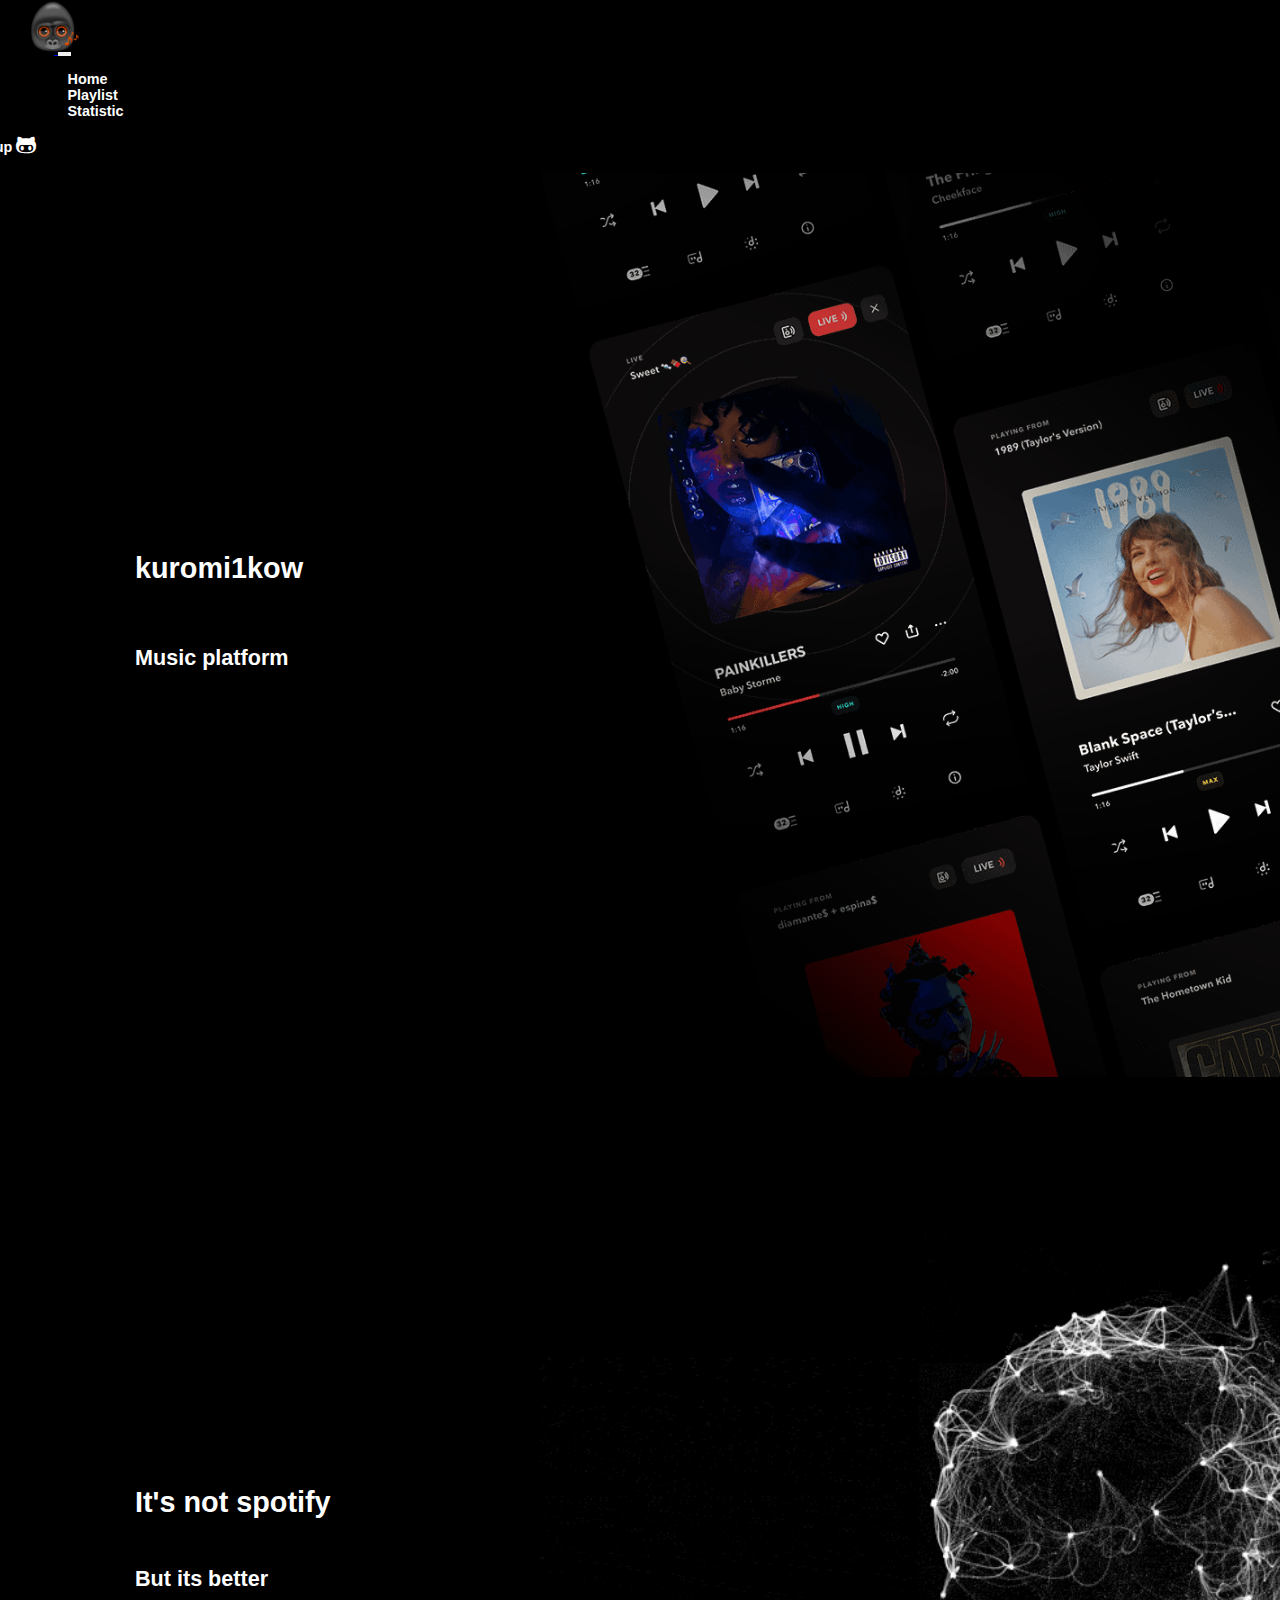
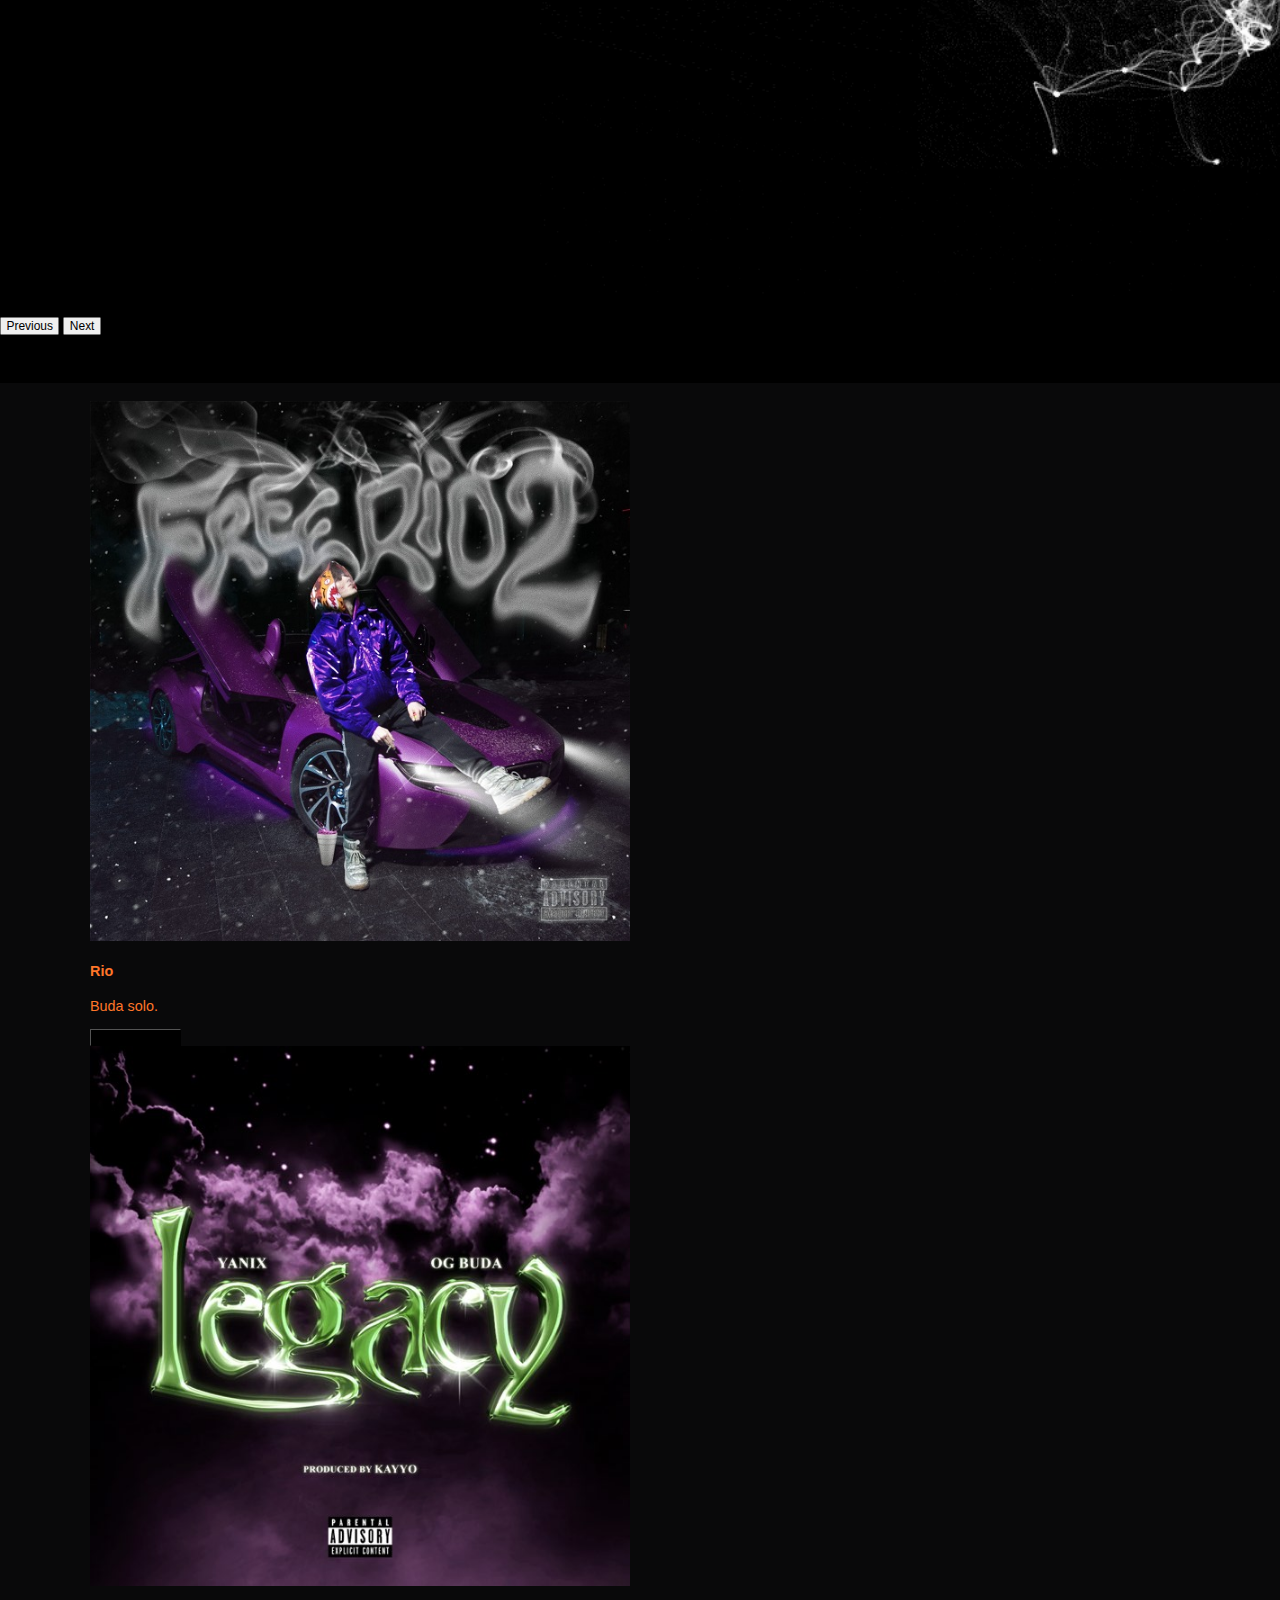
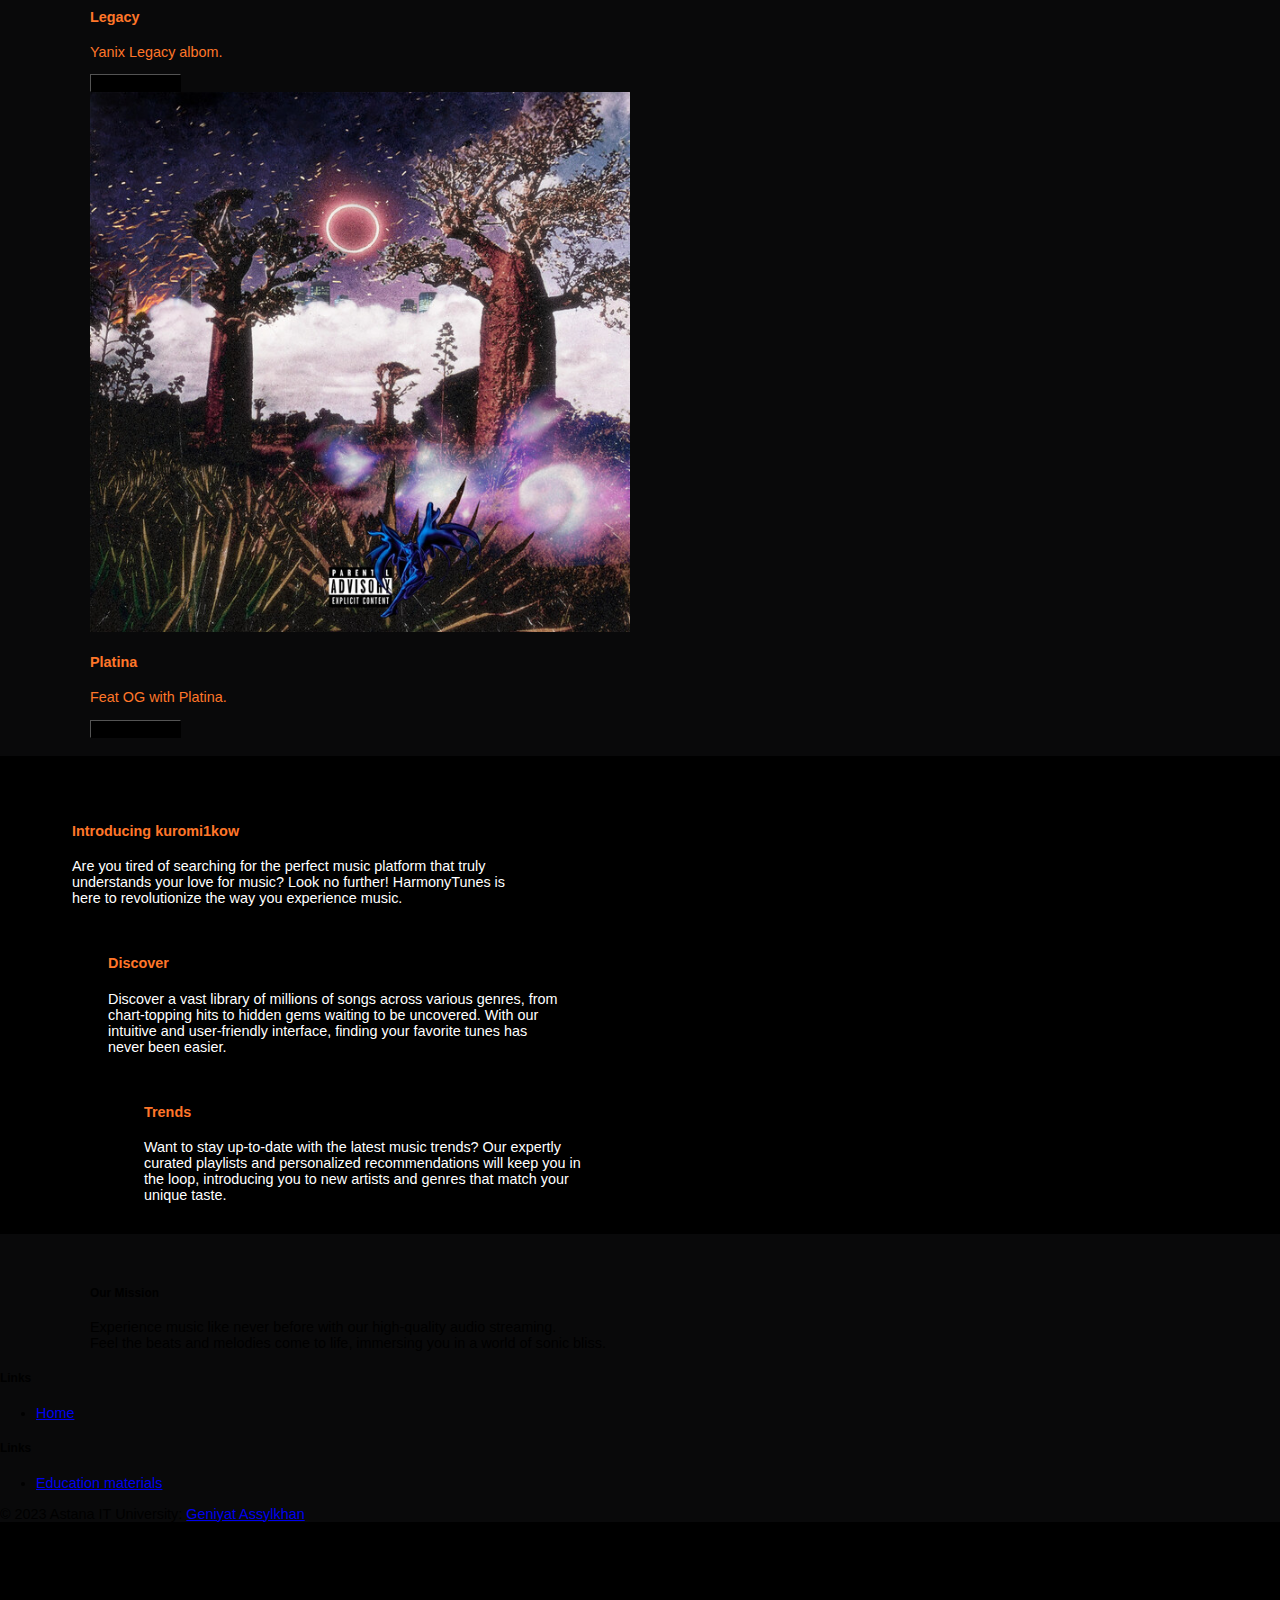
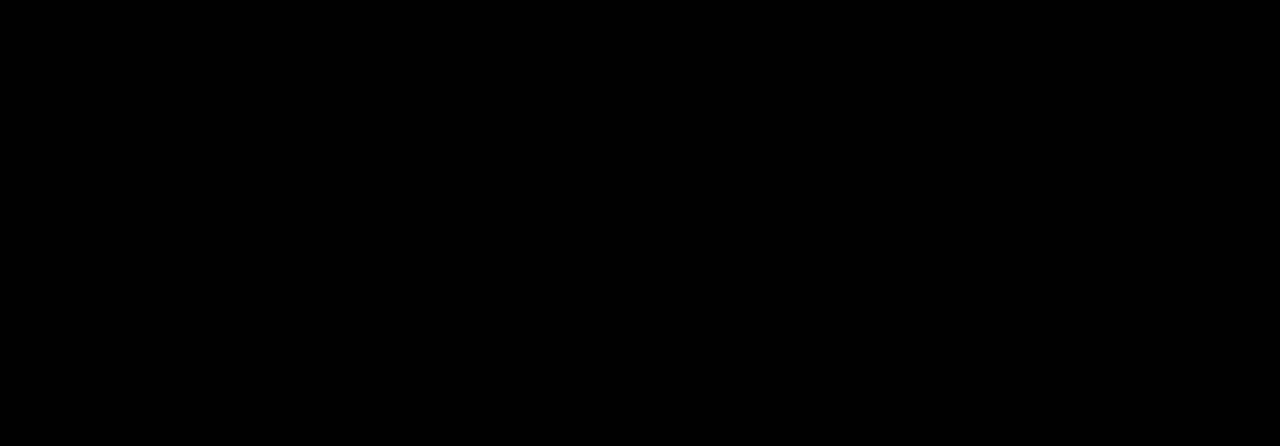
==== index.html @ 2031b575 "mouseoverchange" ====
<!DOCTYPE html>
<html lang="en">
  <head>
    <meta charset="UTF-8" />
    <meta name="viewport" content="width=device-width, initial-scale=1.0" />
    <title>kuromi1kow</title>
    <link
      rel="icon"
      type="image/x-icon"
      href="img/Turbomilk-Zoom-Eyed-Creatures-2-Monkeys-audio.256.png"
    />
    <link
      href="https://cdn.jsdelivr.net/npm/bootstrap@5.3.2/dist/css/bootstrap.min.css"
      rel="stylesheet"
      integrity="sha384-T3c6CoIi6uLrA9TneNEoa7RxnatzjcDSCmG1MXxSR1GAsXEV/Dwwykc2MPK8M2HN"
      crossorigin="anonymous"
    />
    <link
      rel="stylesheet"
      href="https://cdnjs.cloudflare.com/ajax/libs/font-awesome/4.7.0/css/font-awesome.min.css"
    />
    <link rel="stylesheet" href="index.css">
  </head>
  <div id="start"> </div>
  <body>
    <header>
        <nav class="navbar navbar-expand-lg navbar-dark" style="background-color: black (22,24,44)">
          <div class="container-fluid ">
            <a class="navbar-brand" href="#">
              <img class="logo" src="img/Turbomilk-Zoom-Eyed-Creatures-2-Monkeys-audio.256.png" alt="Logo">
            </a>
            <button class="navbar-toggler" type="button" data-bs-toggle="collapse" data-bs-target="#navbarText" aria-controls="navbarText" aria-expanded="false" aria-label="Toggle navigation">
              <span class="navbar-toggler-icon"></span>
            </button>
            <div class="collapse navbar-collapse" id="navbarText">
              <ul class="navbar-nav me-auto mb-2 mb-lg-0">
                <li class="nav-item">
                  <a class="nav-link1 active" aria-current="page" href="#">Home</a>
                </li>
                <li class="nav-item">
                  <a class="nav-link2" href="#">Playlist</a>
                </li>
                <li class="nav-item">
                  <a class="nav-link3" href="#">Statistic</a>
                </li>
              </ul>
              <span class="navbar-text">
               Sign up 	
               <i class="fa fa-github-alt" style="font-size:24px"></i>
              </span>
            </div>
          </div>
        </nav>
      </header>

    
      <div class="container-fluid">
    <div id="carouselExampleFade" class="carousel slide carousel-fade" data-bs-ride="carousel" >
      <div class="carousel-inner">
        <div class="carousel-item active">
          <img src="img/ui5.ddf3c43.png" class="d-block backgroundPicture" alt="1">
          <h1 class="display-2 fw-bold Music_platform">kuromi1kow</h1>
          <h2 class="display-3 fw-bold SB">Music platform</h2>
        </div>
        <div class="carousel-item">
          <img class="gif" src="img/001874-01.gif" alt="">
          <h1 class="display-2 fw-bold Music_platform1">It's not spotify</h1>
          <h2 class="display-3 fw-bold SB2">But its better</h2>
        </div>
       
      </div>
      <button class="carousel-control-prev" type="button" data-bs-target="#carouselExampleFade" data-bs-slide="prev">
        <span class="carousel-control-prev-icon" aria-hidden="true"></span>
        <span class="visually-hidden">Previous</span>
      </button>
      <button class="carousel-control-next" type="button" data-bs-target="#carouselExampleFade" data-bs-slide="next">
        <span class="carousel-control-next-icon" aria-hidden="true"></span>
        <span class="visually-hidden">Next</span>
      </button>
    </div>
    <br>
    <br>
    <br>
    <section class="main">
        <div class="container-fluid">
          <div class="row">
            <div  class="col-md-4">
                <div class="card1" style="width: 30rem;">
                    <img class="card-img-top" id="rio" src="img/80538dc.jpg" alt="Card image cap">
                    <div class="card-body">
                      <h4 class="card-title alboms_name" >Rio</h4>
                      <p class="card-text alboms_script" id="PH">Buda solo.</p>   
                      <button  class="btn btn-primary"style="background-color: black;" id="changeImageButton" onclick="changeImage()">Change albom</button>

                    </div>
                  </div>
            </div>
            <div class="col-md-4">
                <div class="card1" style="width: 30rem;">
                    <img class="card-img-top" id="second" src="img/second.jpg" alt="Card image cap">
                    <div class="card-body">
                      <h4 class="card-title alboms_name">Legacy</h4>
                      <p class="card-text alboms_script" id="ST">Yanix Legacy albom.</p>
                      <button  class="btn btn-primary"style="background-color: black;" id="second" onclick="changeImage2()">Change albom</button>
                    </div>
                  </div>
            </div>
            <div class="col-md-4">
                <div class="card1" style="width: 30rem;">
                    <img class="card-img-top" src="img/платина-platina-and-og-buda-сладких-снов-Cover-Art.jpg" alt="Card image cap">
                    <div class="card-body">
                      <h4 class="card-title alboms_name">Platina</h4>
                      <p class="card-text alboms_script" id="OG">Feat OG with Platina.</p>
                      <button  class="btn btn-primary"style="background-color: black;" id="third" onclick="changeImage3()">Change albom</button>
                    </div>
                  </div>
            </div>
          </div>
        </div>
      </section>
      <br>
      <br>
      <footer class="footer">
        <div class="end"></div>
        <div class="container-fluid">
          <div class="row">
            <div class="col-md-4 first">
              <br />
              <h4>Introducing kuromi1kow</h4>
              <p style="color: white;">
                Are you tired of searching for the perfect music platform that truly understands your love for music? 
                Look no further! HarmonyTunes is here to revolutionize the way you experience music.
              </p>
            </div>
            <div class="col-md-4 second">
              <br />
              <h4>Discover </h4>
              <p style="color: white;">
                Discover a vast library of millions of songs across various genres, 
                from chart-topping hits to hidden gems waiting to be uncovered. 
                With our intuitive and user-friendly interface, finding your favorite tunes has never been easier.
              </p>
            </div>
            <div class="col-md-4 third">
              <br/>
              <h4>Trends</h4>
              <p style="color: white;">
                Want to stay up-to-date with the latest music trends?
                 Our expertly curated playlists and personalized recommendations will keep you in the loop,
                 introducing you to new artists and genres that match your unique taste. 
              </p>
            </div>
          </div>
          <br />
            </div>
          </div>
        </div>
      </footer>
      
      <div id="end"></div>
      <footer  style="background-color:rgb(9,9,10)" class=" bg-footer text-white text-center text-lg-start">
        <br>
        <br>
        <div class="container-fluid">
          <div class="row">
      
            <div class="col-lg-6 col-md-12 mb-4 mb-md-0">
              <h5 class="text-uppercase" style="position: relative; left: 100px;">Our Mission</h5>
              <p style="position: relative; left: 100px">
                Experience music like never before with our high-quality audio streaming. <br>
                Feel the beats and melodies come to life, immersing you in a world of sonic bliss.
              </p>
            </div>
      
            <div class="col-lg-3 col-md-6 mb-4 mb-md-0">
              <h5 class="text-uppercase" style="position: relative">Links</h5>
      
              <ul class="list-unstyled mb-0">
                <li>
                  <a href="index.html" class="text-white footer_name">Home</a>
                </li>
              </ul>
            </div>
      
            <div class="col-lg-3 col-md-6 mb-4 mb-md-0">
              <h5 class="text-uppercase">Links</h5>
              <ul class="list-unstyled mb-0">
                <li>
                  <a id="ft_materials" href="educational.html" class="text-white footer_name">Education materials</a>
                </li>
              </ul>
            </div>
          </div>
        </div>
        <div class="text-center p-3" id="animatedText">
          © 2023 Astana IT University:
          <a class="text-white" href="https://github.com/kuromi1kow">Geniyat Assylkhan</a>
        </div>
      </footer>
    </div>
  </body>
  <script
    src="https://cdn.jsdelivr.net/npm/@popperjs/core@2.11.8/dist/umd/popper.min.js"
    integrity="sha384-I7E8VVD/ismYTF4hNIPjVp/Zjvgyol6VFvRkX/vR+Vc4jQkC+hVqc2pM8ODewa9r"
    crossorigin="anonymous"
  ></script>
  <script
    src="https://cdn.jsdelivr.net/npm/bootstrap@5.3.2/dist/js/bootstrap.min.js"
    integrity="sha384-BBtl+eGJRgqQAUMxJ7pMwbEyER4l1g+O15P+16Ep7Q9Q+zqX6gSbd85u4mG4QzX+"
    crossorigin="anonymous"
  ></script>
  <script src="index.js"></script>
  <script src="https://cdn.jsdelivr.net/npm/jquery@3.6.0/dist/jquery.min.js"></script>
  <script>
    $(document).ready(function() {
      $('#OG, #PH, #ST').hover(
        function() {
          $(this).css('color', 'rgb(255, 118, 41)');
        },
        function() {
          $(this).css('color', 'white');
        }
      );
    });
  </script>
</html>
---- index.css ----
body {
    zoom: 90%;
    font-family:sans-serif;
    margin: 0;
    padding: 0;
   background-color:black
  }
 .navbar{
    position:static;
 }
  .navbar-brand .logo {
    width: 60px;
    height: auto;
    position: relative;
    left: 30px
  }
  .navbar-nav .nav-item::after {
    content: "\00a0";
  }
  .navbar-nav .nav-link1,
  .navbar-nav .nav-link2,
  .navbar-nav .nav-link3 {
    font-weight: bold;
    color: white;
    font-family: "Gill Sans", sans-serif;
    text-decoration: none;
    margin: 10px;
    position: relative;
    left: 25px;
  }
  .navbar-nav .nav-link1:hover,
  .navbar-nav .nav-link2:hover,
  .navbar-nav .nav-link3:hover {
    color: orange;
  }
  .navbar-text{
    font-weight: bold;
    color: white;
    font-family: "Gill Sans", sans-serif;
    text-decoration: none;
    position: relative;
    right: 50px;
    margin: 5px;
  }
  .navbar-text:hover{
    color:orange
  }
  .carousel-item {
    display: block;
    position: relative;
    padding: 20px 0px;
  }
  .backgroundPicture{
    position: relative;
    left: 600px;
  }
  .Music_platform {
    position: absolute;
    top: 40%;
    text-align: center;
    color: white;
    left: 150px;
    font-family: "Gill Sans", sans-serif;
  }
  
  .SB {
    position: absolute;
    top: 50%;
    text-align: center;
    color: white;
    left: 150px;
    font-family: "Gill Sans", sans-serif;
  }


  .gif{
    position: relative;
    left: 600px;
    width: 1300px;
  }
  .Music_platform1 {
    position: absolute;
    top: 45%;
    text-align: center;
    color: white;
    left: 150px;
    font-family: "Gill Sans", sans-serif;
  }
  
  .SB2 {
    position: absolute;
    top: 55%;
    text-align: center;
    color: white ;
    left: 150px;
    font-family: "Gill Sans", sans-serif;
  }

  .main {
    background-color: rgb(9,9,10);
    padding: 20px 0;
  }
.col-md-4{
    width: 500px;
}
.card1{
    position:relative; 
    left: 100px;
}
.alboms_name{
    font-family: "Gill Sans", sans-serif;
    color: rgb(255,118,41) ;
    font-weight:bolderr;
}
.alboms_script{
    font-family: "Gill Sans", sans-serif;
    color: rgb(255,118,41) ;
    font-weight:bolderr;
}
.first{
    position: relative;
    left: 80px;
    color: rgb(255,118,41) ;
}
.second{
    position: relative;
    left: 120px;
    color: rgb(255,118,41) ;
}
.third{
    position: relative;
    left: 160px;
    color: rgb(255,118,41) ;
}
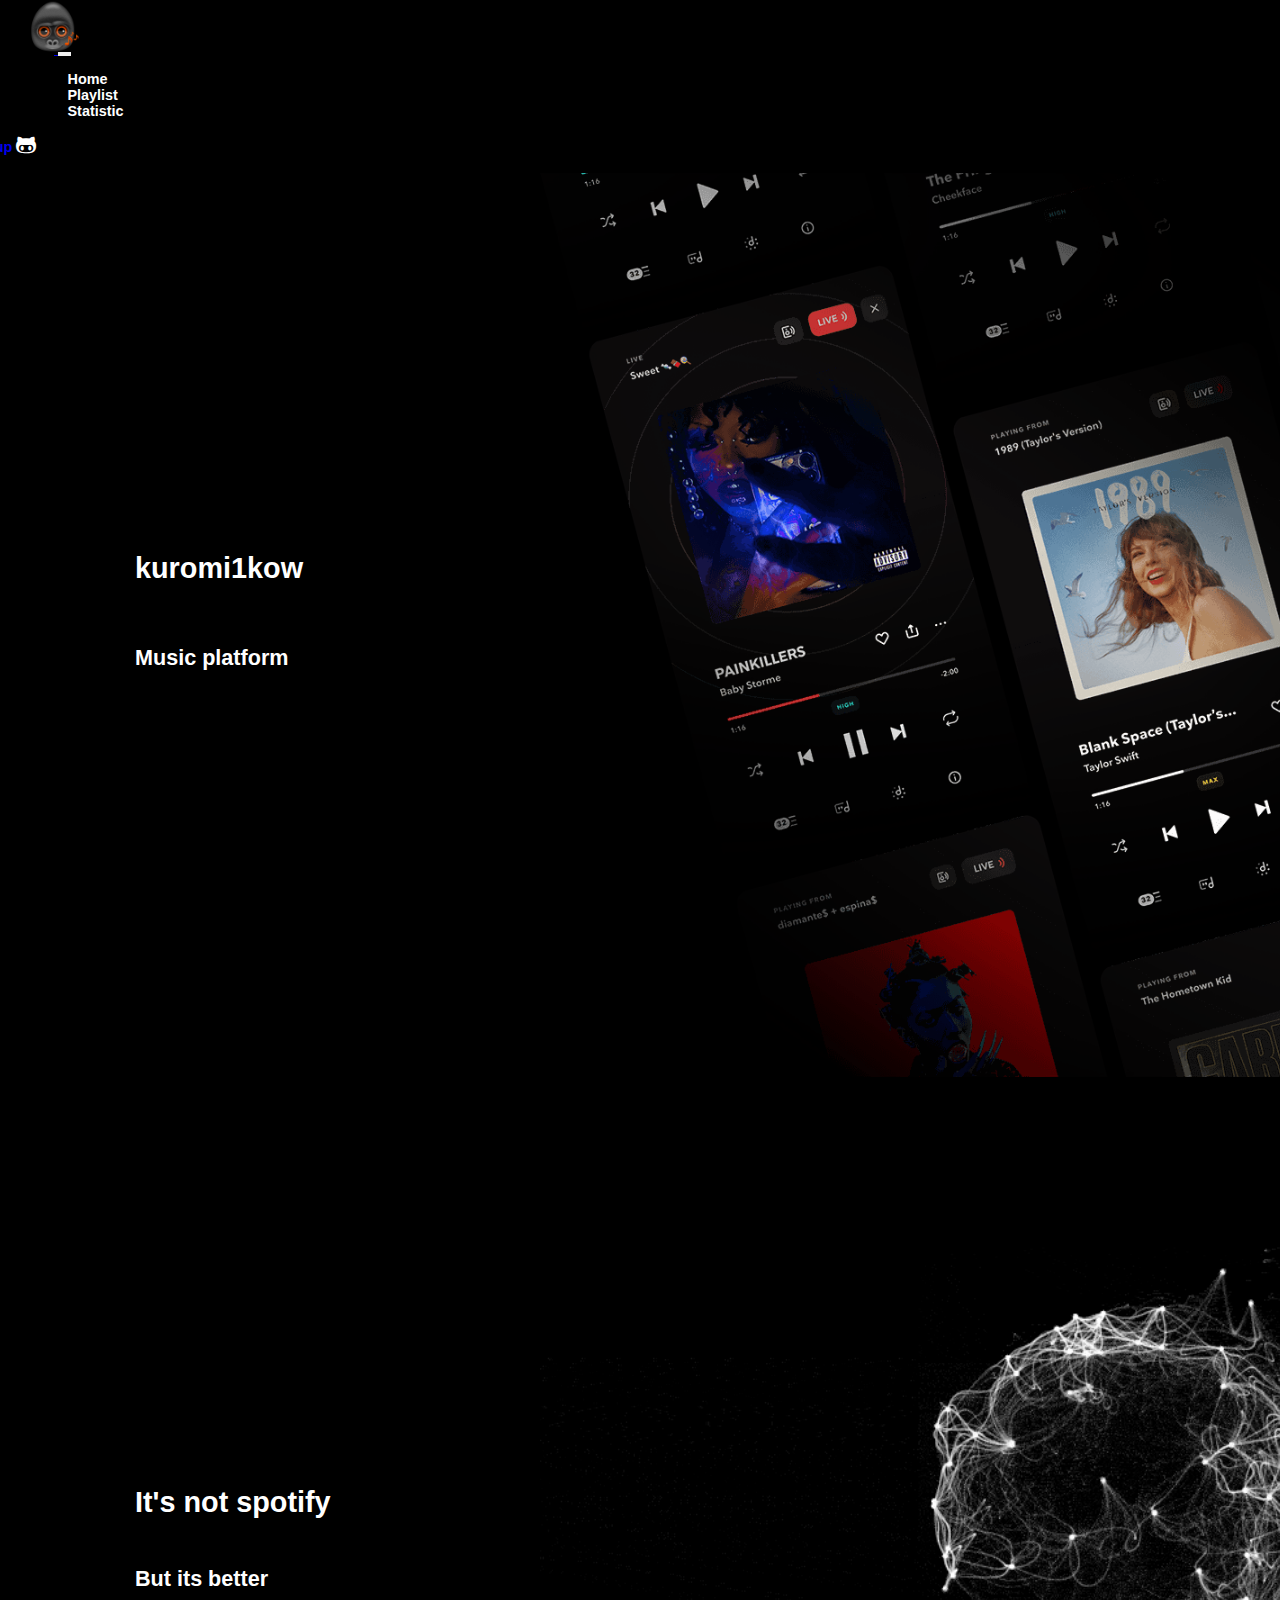
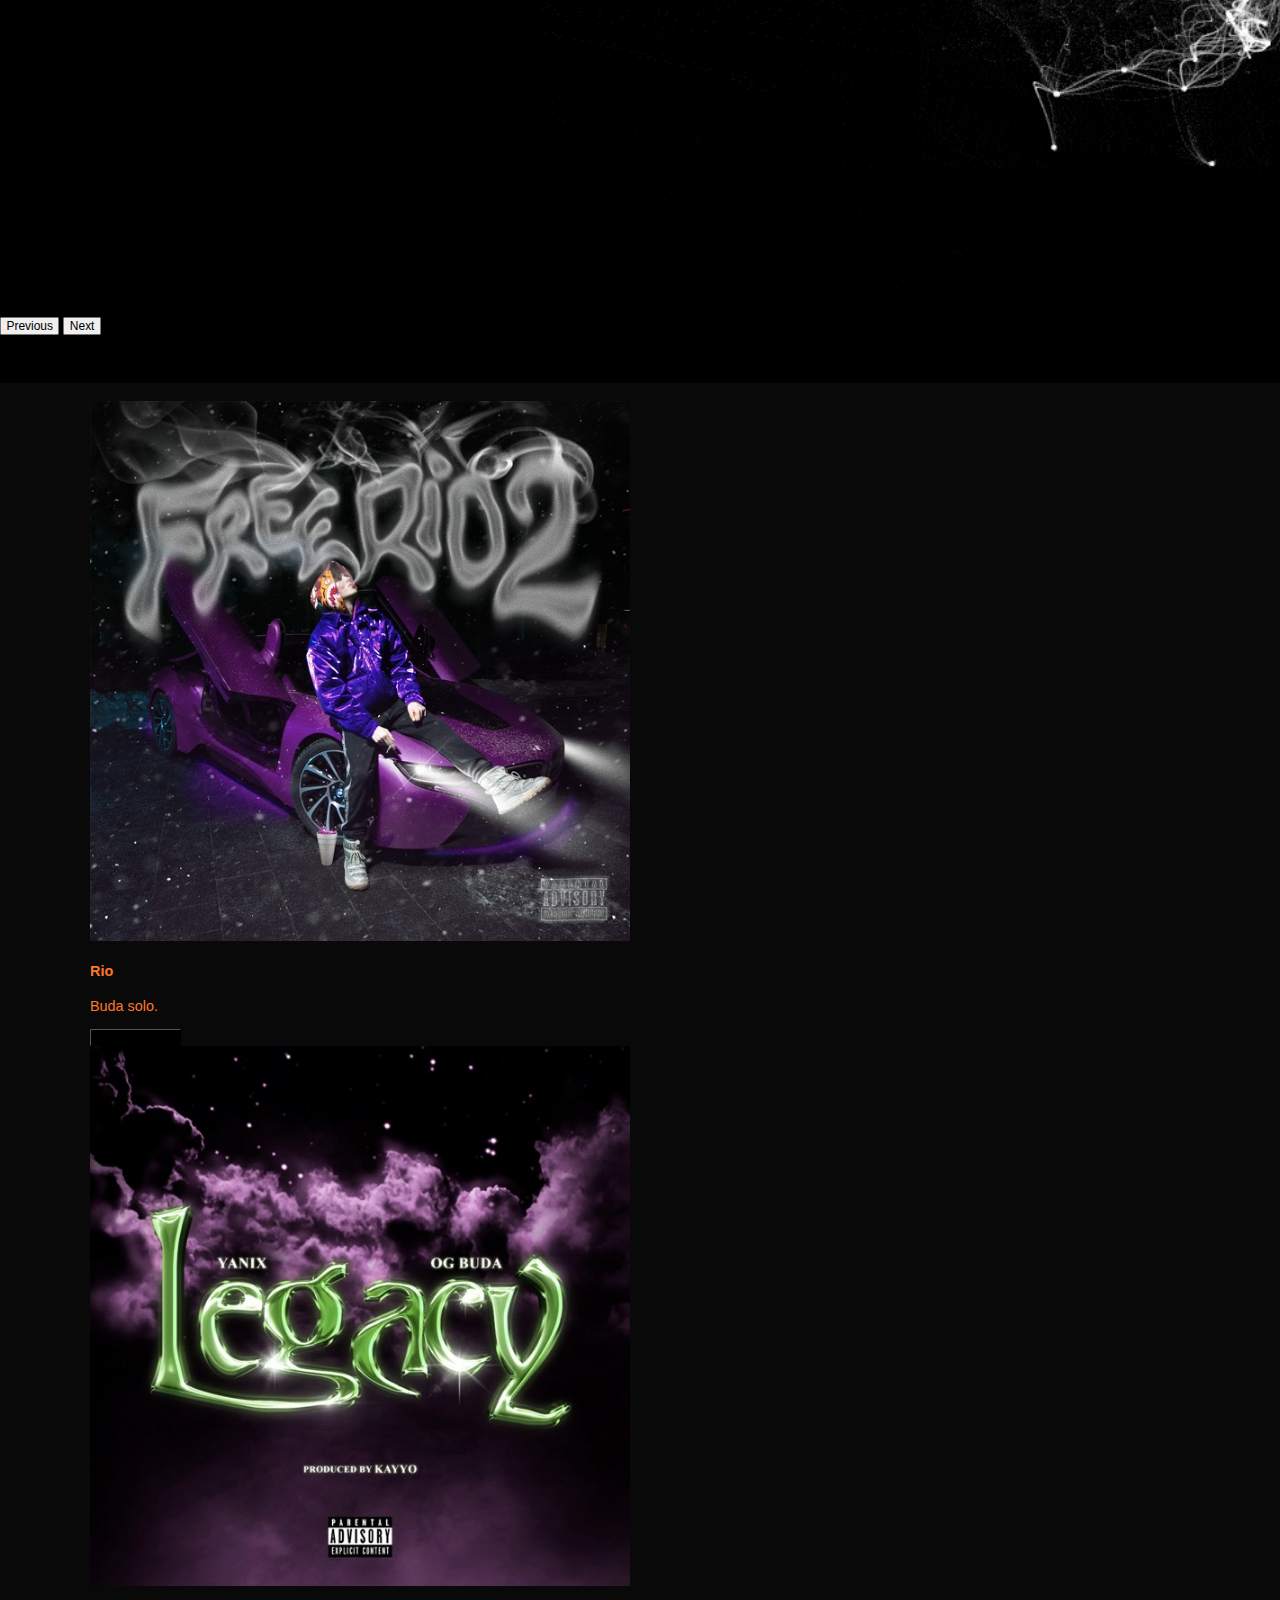
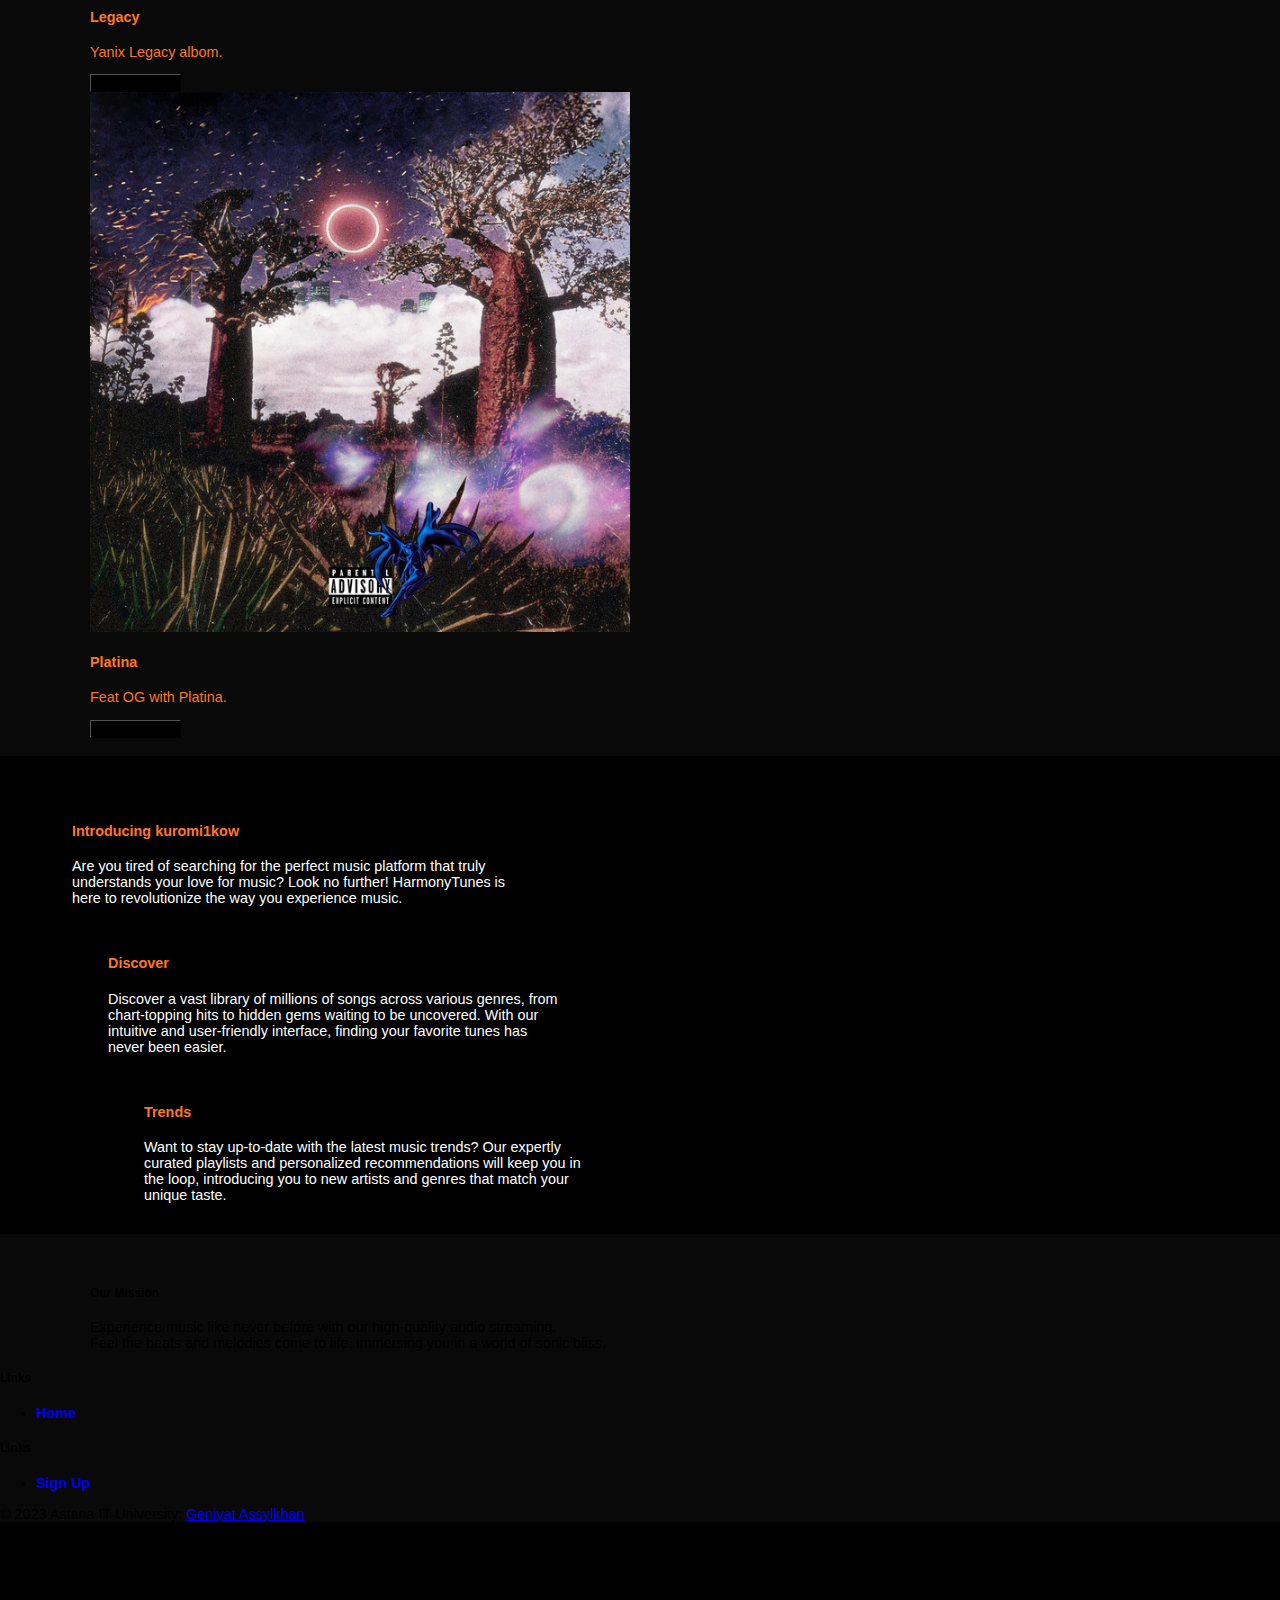
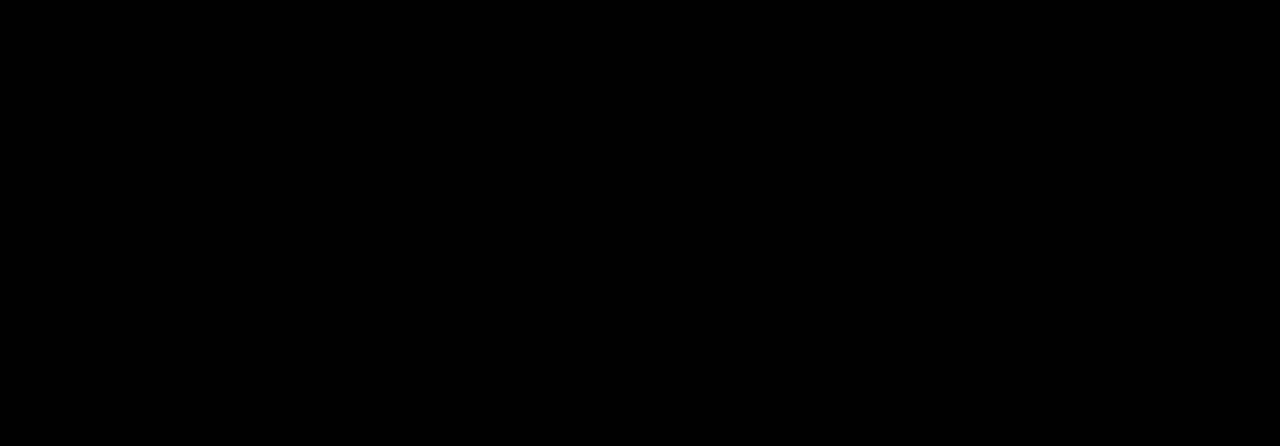
==== commit 166c294c: "Sign_up_add" ====
--- a/index.html
+++ b/index.html
@@ -35,17 +35,17 @@
             <div class="collapse navbar-collapse" id="navbarText">
               <ul class="navbar-nav me-auto mb-2 mb-lg-0">
                 <li class="nav-item">
-                  <a class="nav-link1 active" aria-current="page" href="#">Home</a>
+                  <a class="nav-link1 active" aria-current="page" href="index.html">Home</a>
                 </li>
                 <li class="nav-item">
                   <a class="nav-link2" href="#">Playlist</a>
                 </li>
                 <li class="nav-item">
-                  <a class="nav-link3" href="#">Statistic</a>
+                  <a class="nav-link3" href="graph.html">Statistic</a>
                 </li>
               </ul>
               <span class="navbar-text">
-               Sign up 	
+                <a href="signup.html" style="text-decoration: none;"> Sign up </a>
                <i class="fa fa-github-alt" style="font-size:24px"></i>
               </span>
             </div>
@@ -186,7 +186,7 @@
               <h5 class="text-uppercase">Links</h5>
               <ul class="list-unstyled mb-0">
                 <li>
-                  <a id="ft_materials" href="educational.html" class="text-white footer_name">Education materials</a>
+                  <a id="ft_materials" href="signup.html" class="text-white footer_name">Sign Up</a>
                 </li>
               </ul>
             </div>
--- a/index.css
+++ b/index.css
@@ -131,4 +131,18 @@
     position: relative;
     left: 160px;
     color: rgb(255,118,41) ;
-}+}
+.footer_name {
+    font-weight: bold;
+    text-decoration: none;
+  }
+  .footer_name2 {
+    font-weight: bold;
+    text-decoration: none;
+    top: 20px;
+    display: relative;
+  }
+  .footer_name:hover,
+  .footer_name2:hover {
+    color: orangered;
+  }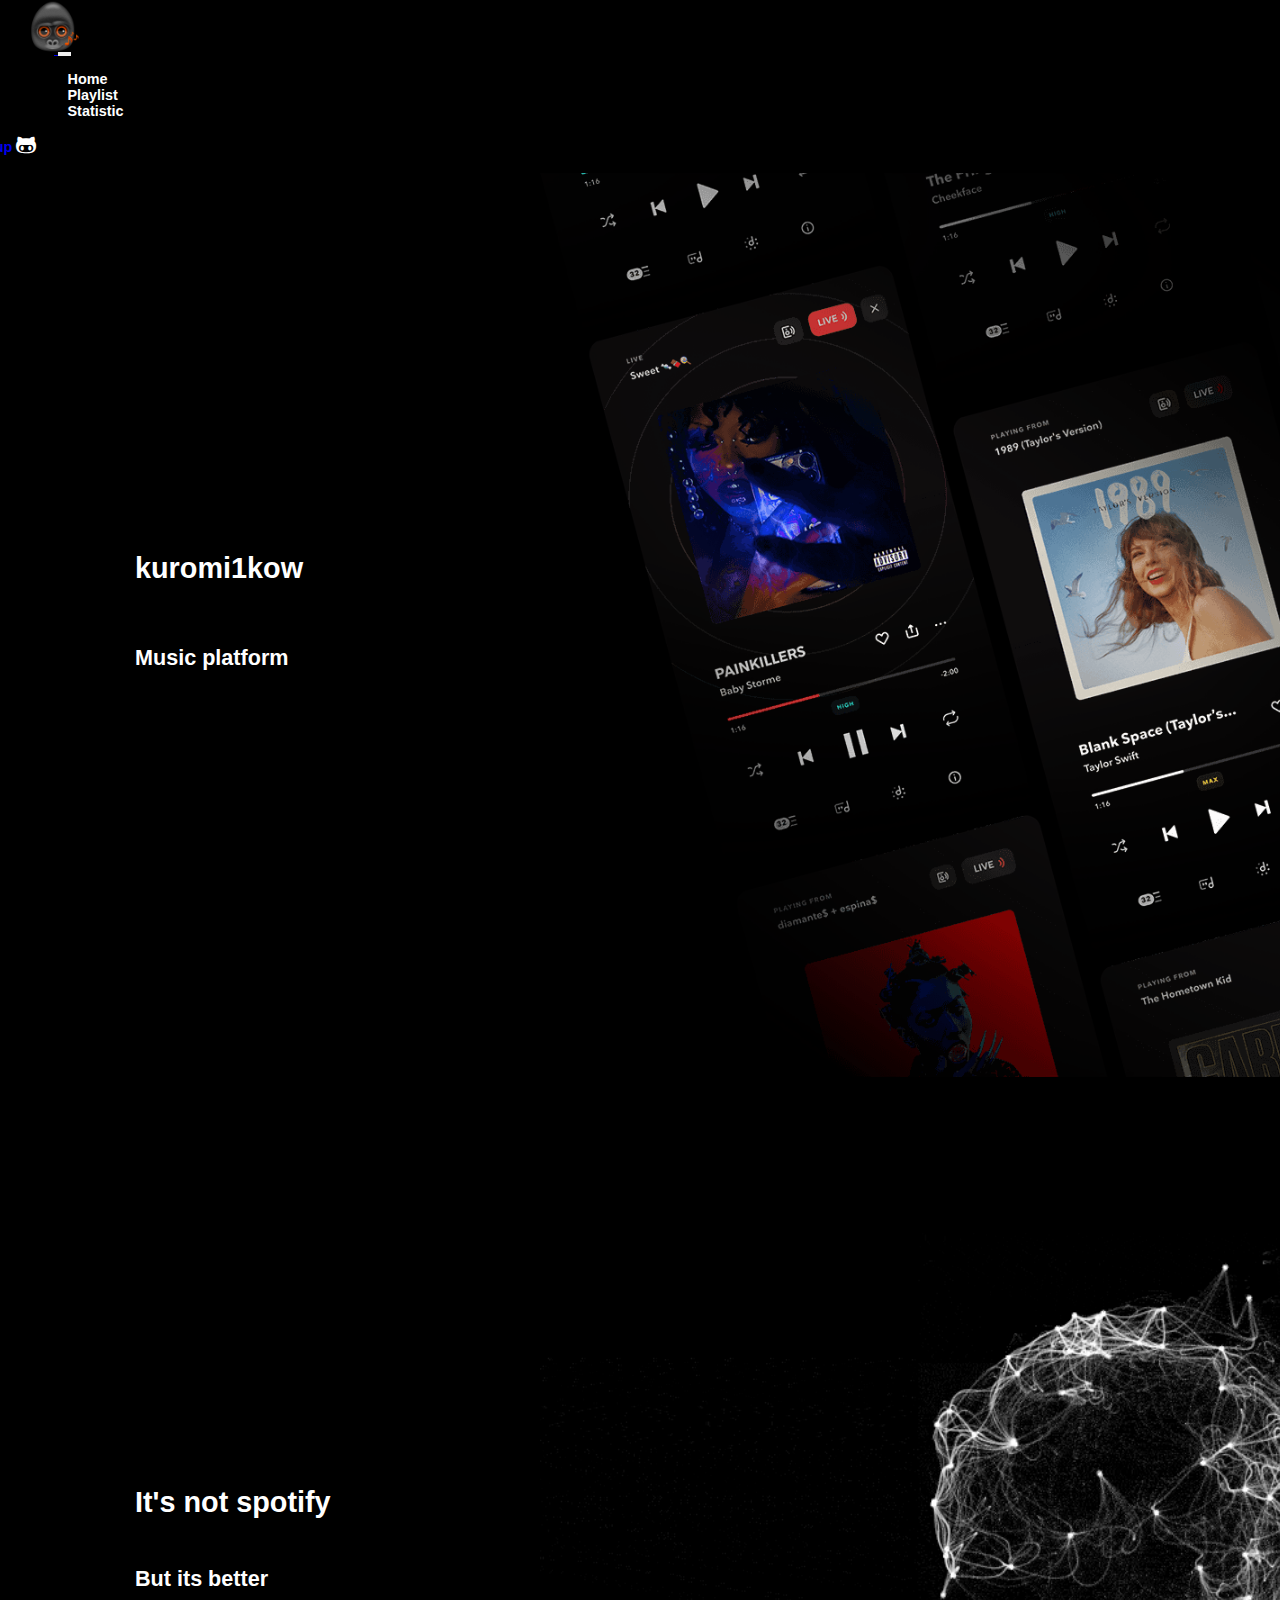
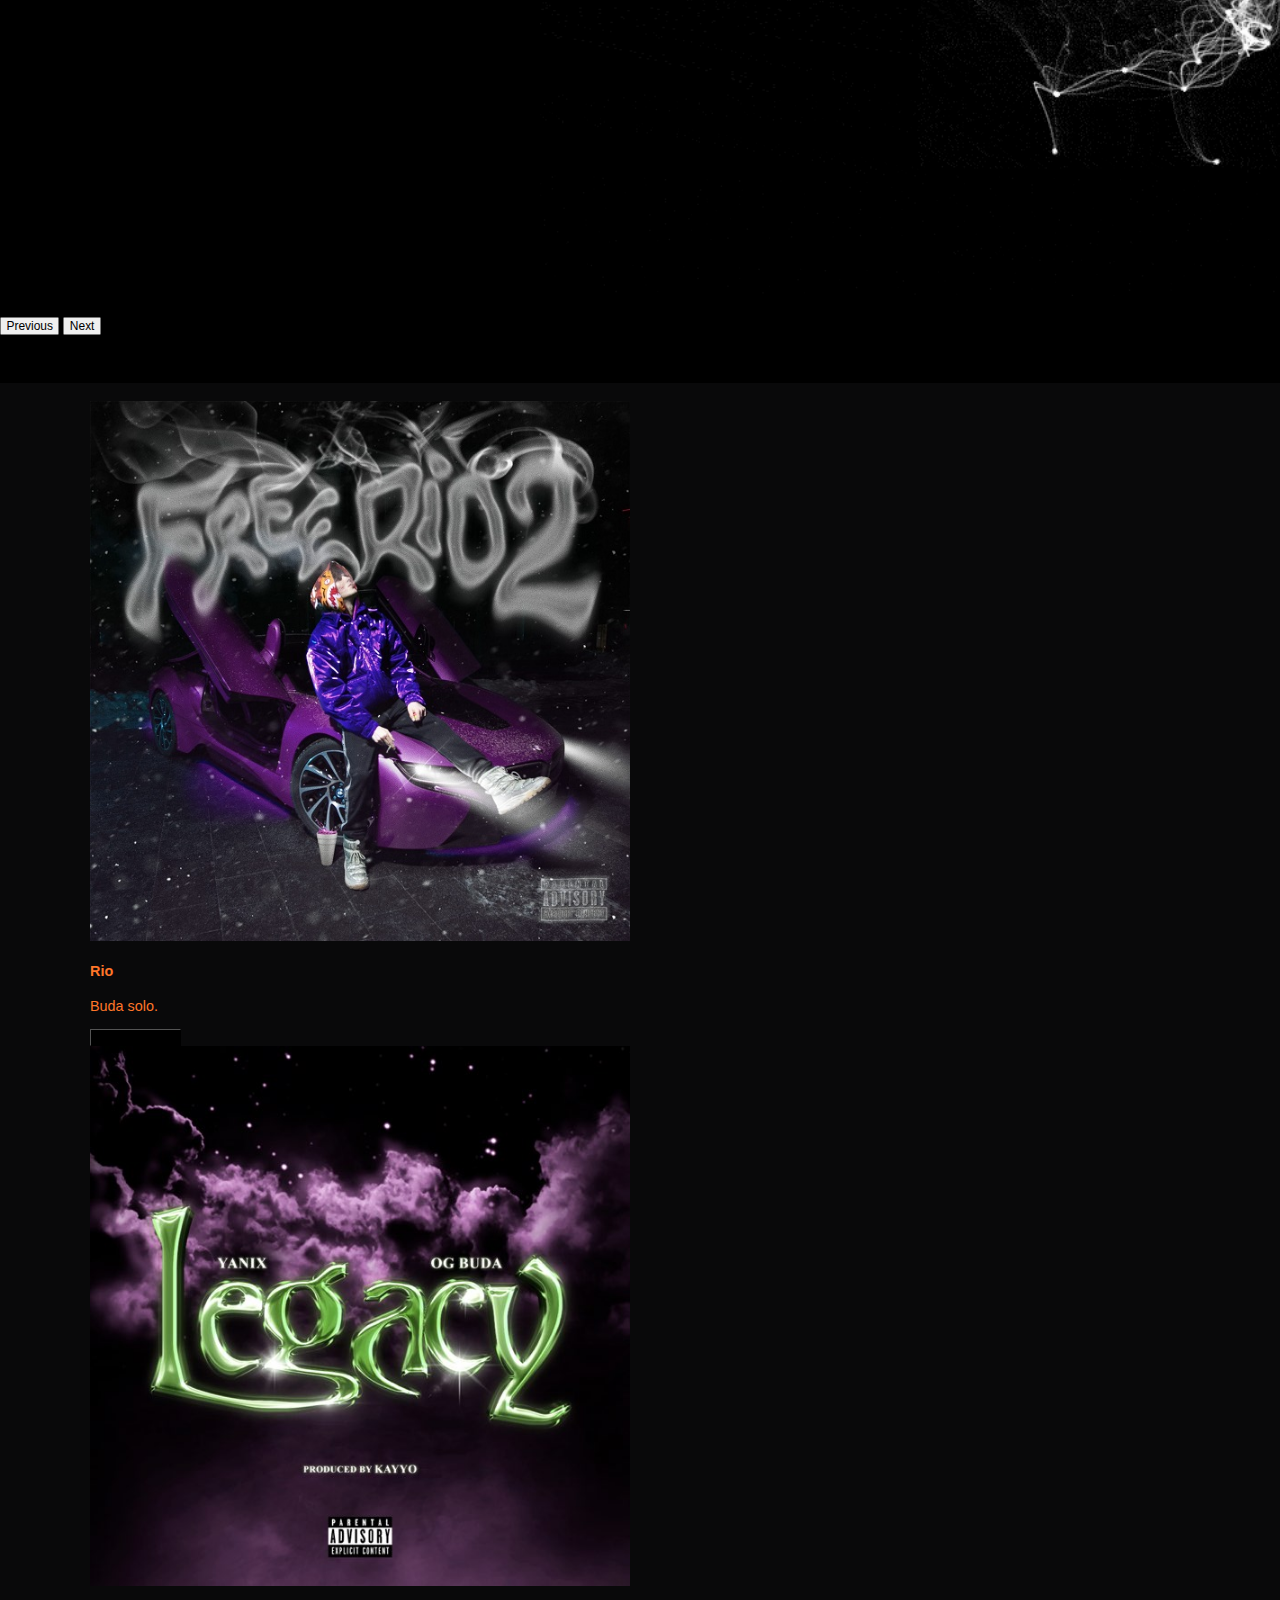
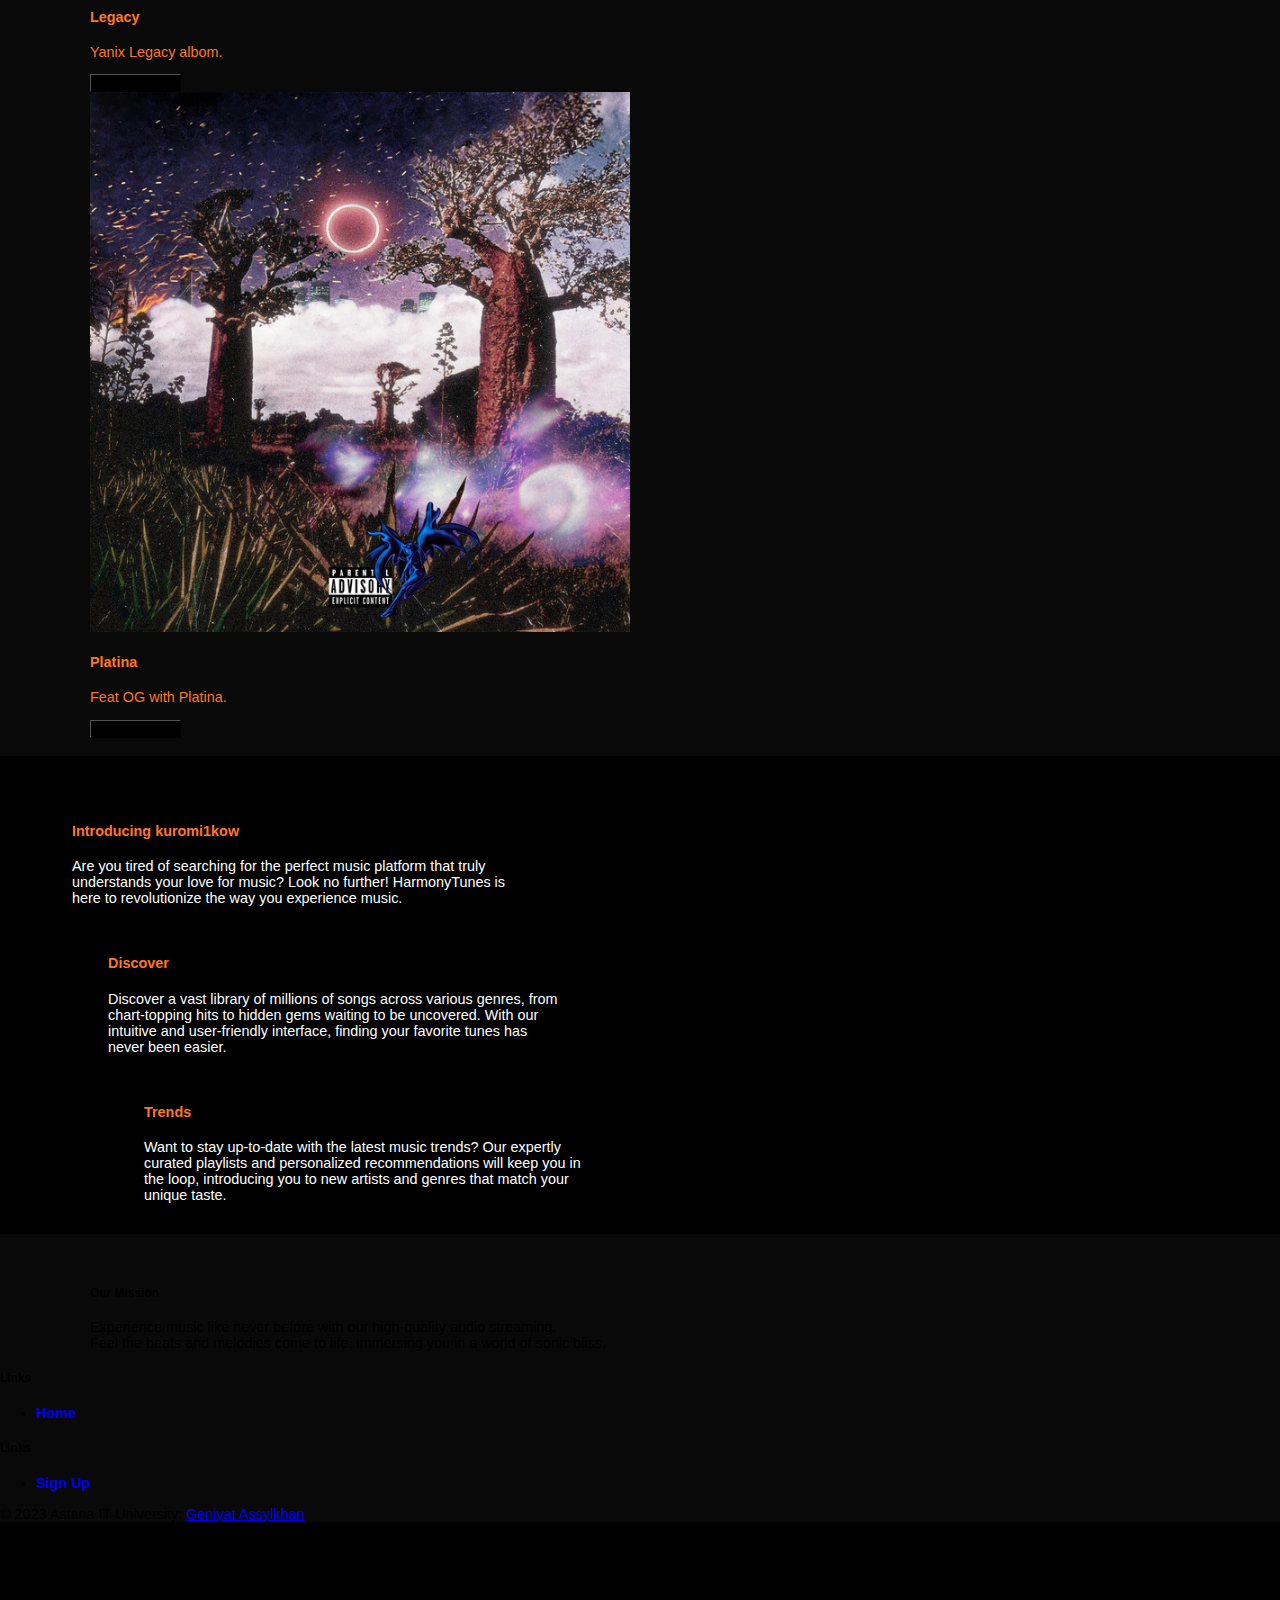
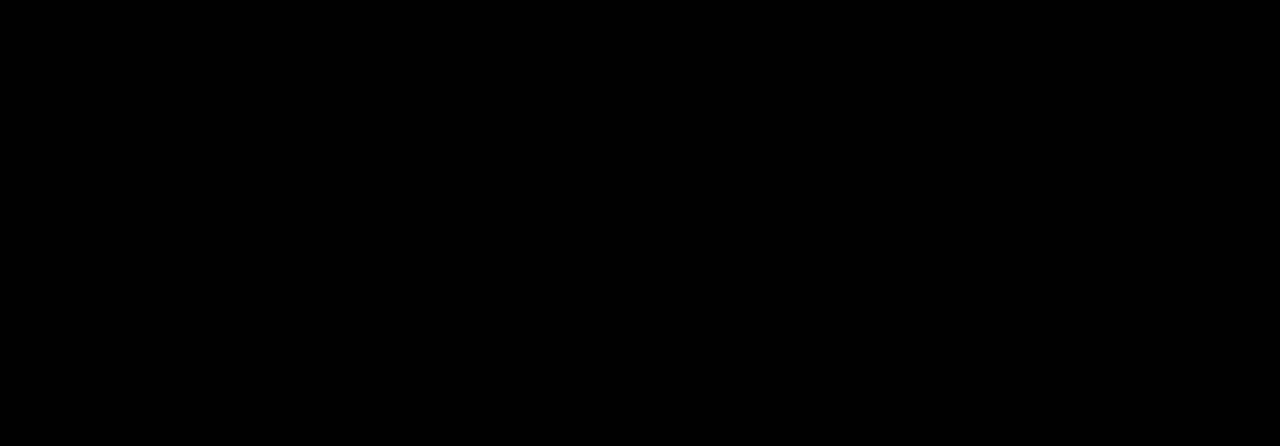
==== commit 5c5d433e: "new_features" ====
--- a/index.html
+++ b/index.html
@@ -38,7 +38,7 @@
                   <a class="nav-link1 active" aria-current="page" href="index.html">Home</a>
                 </li>
                 <li class="nav-item">
-                  <a class="nav-link2" href="#">Playlist</a>
+                  <a class="nav-link2" href="playlist.html">Playlist</a>
                 </li>
                 <li class="nav-item">
                   <a class="nav-link3" href="graph.html">Statistic</a>
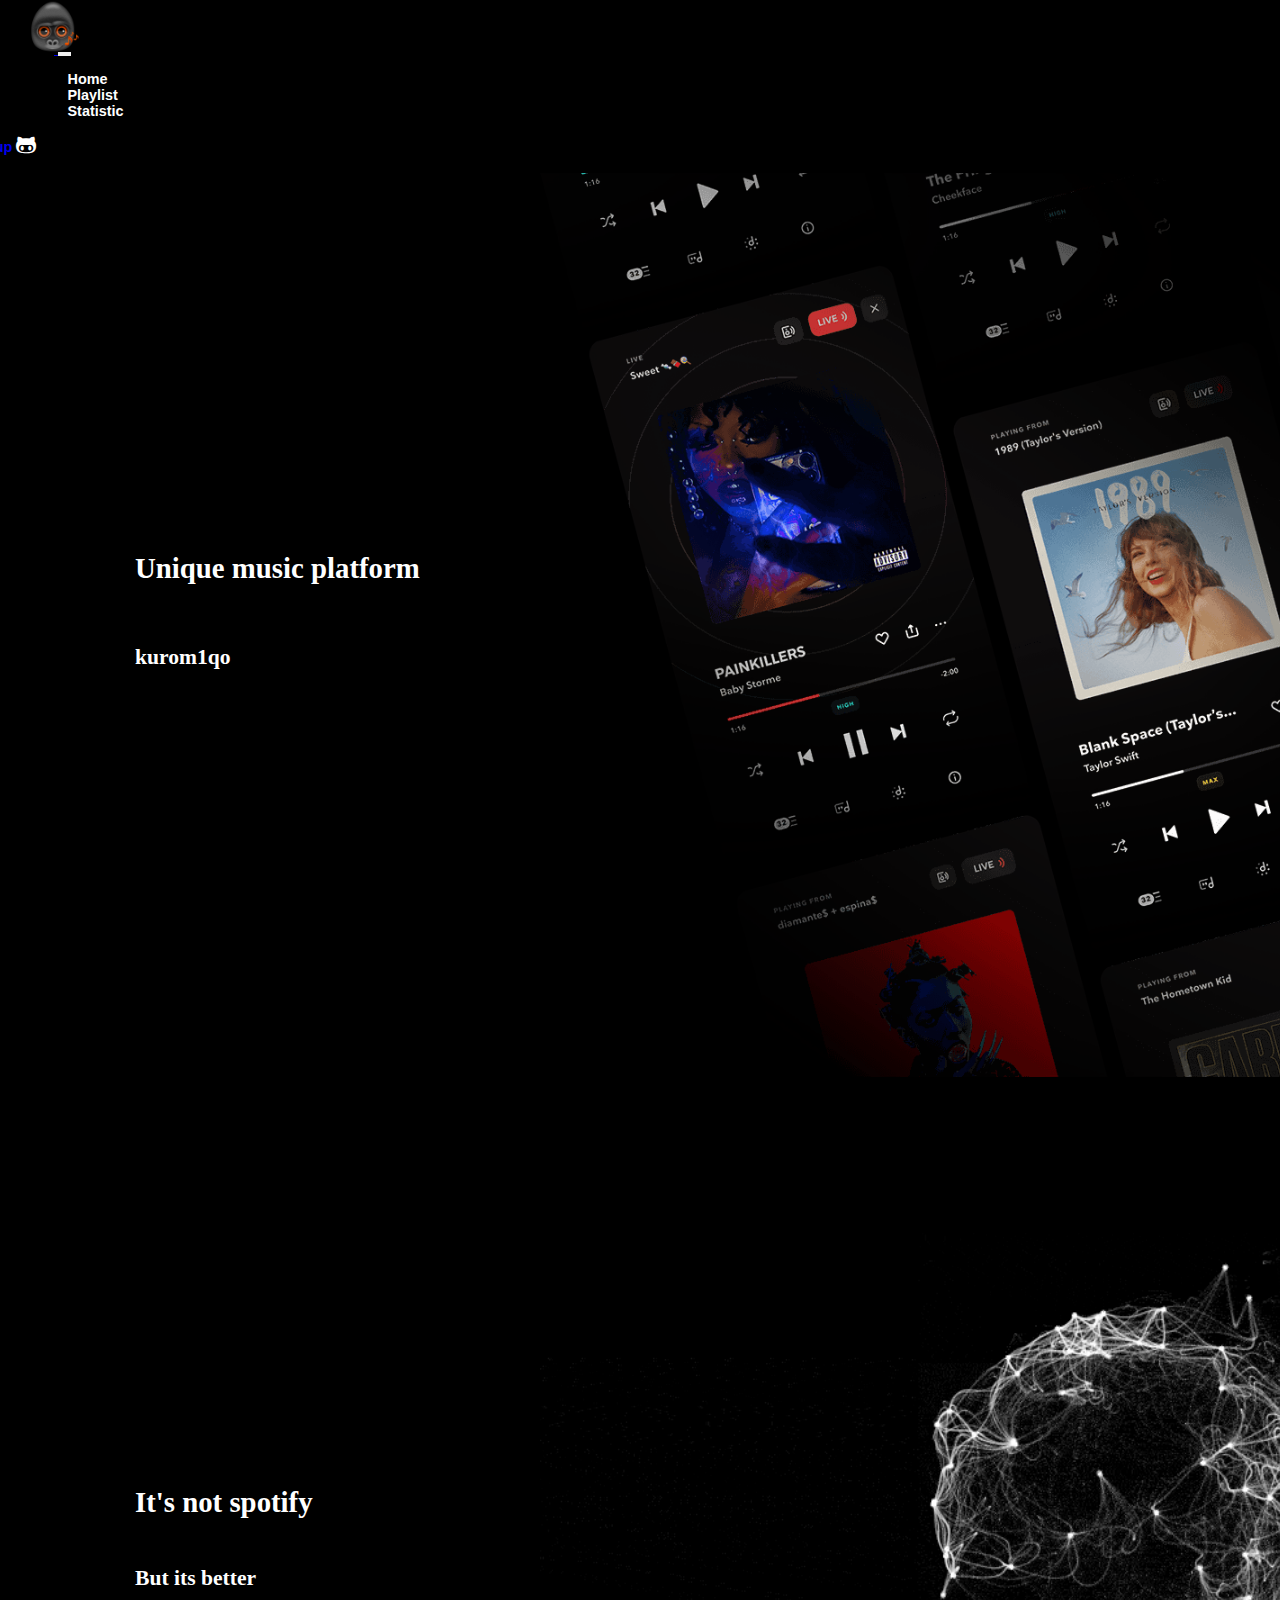
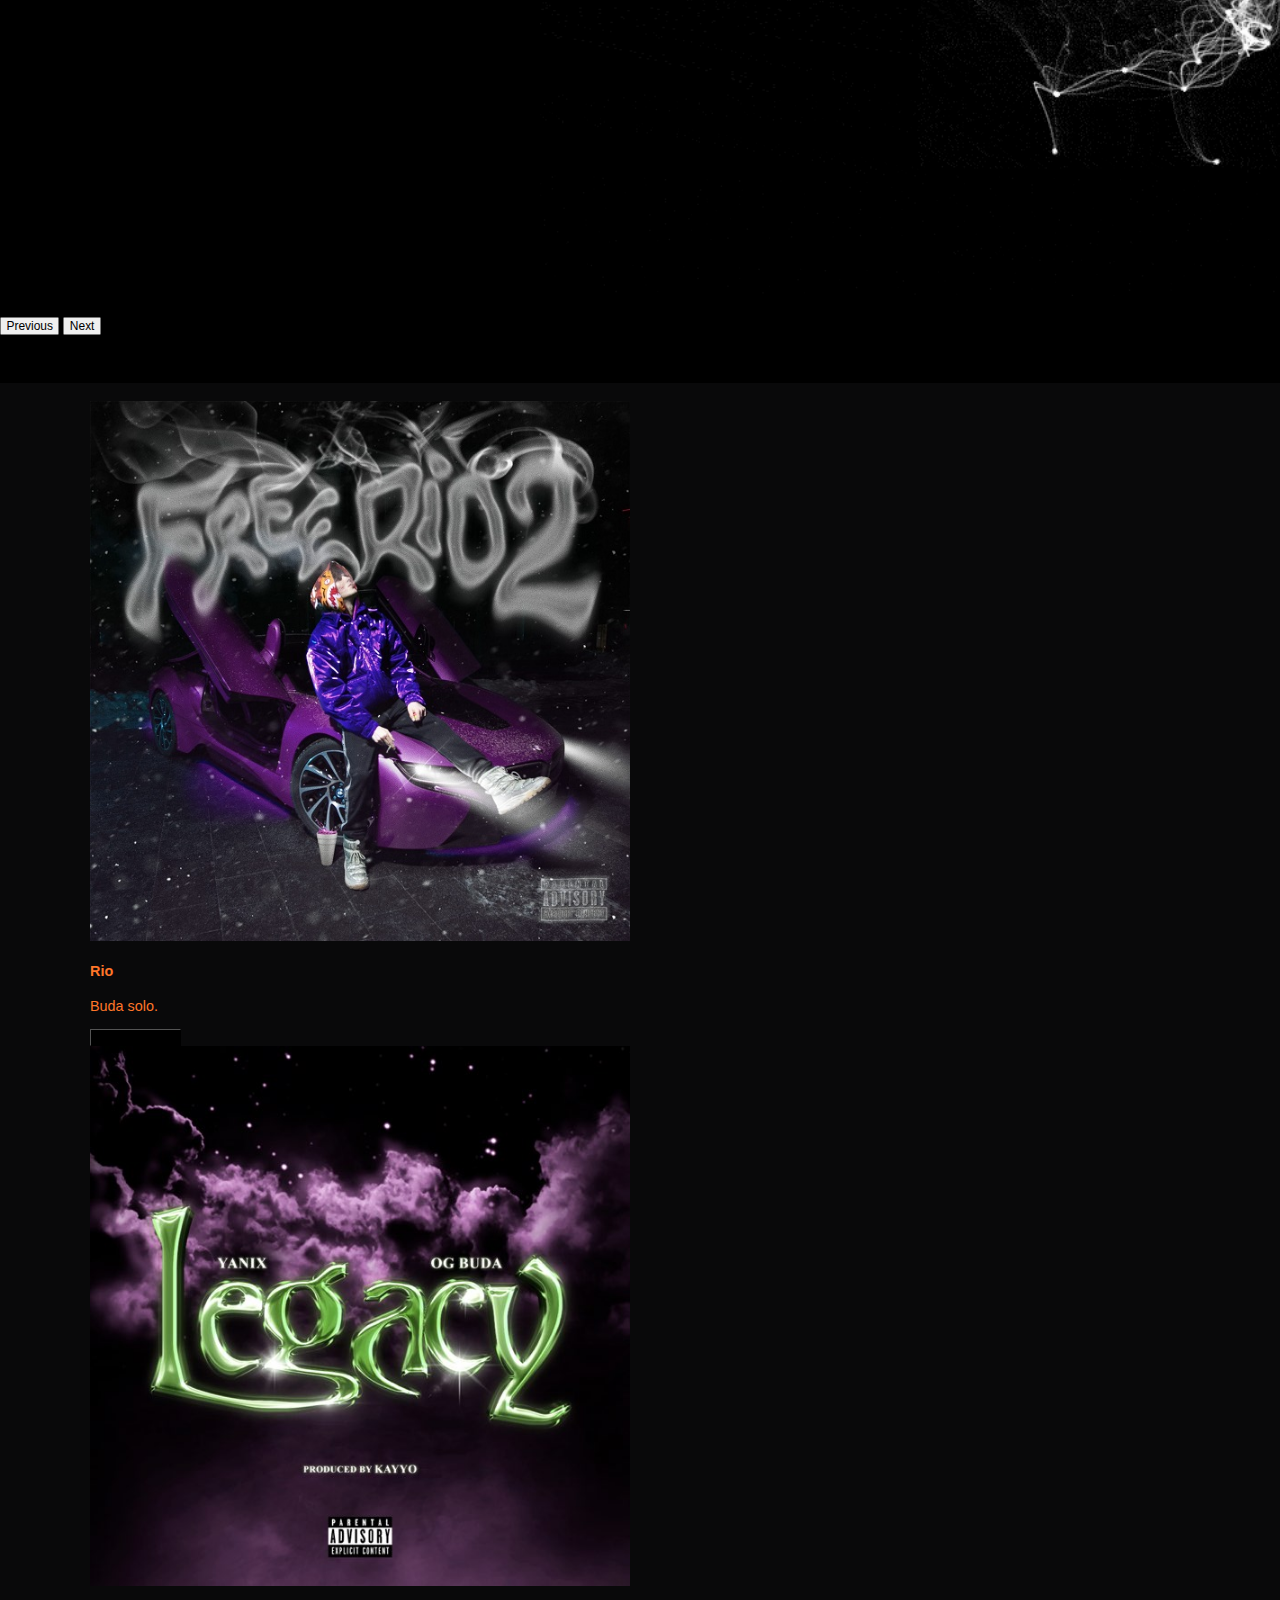
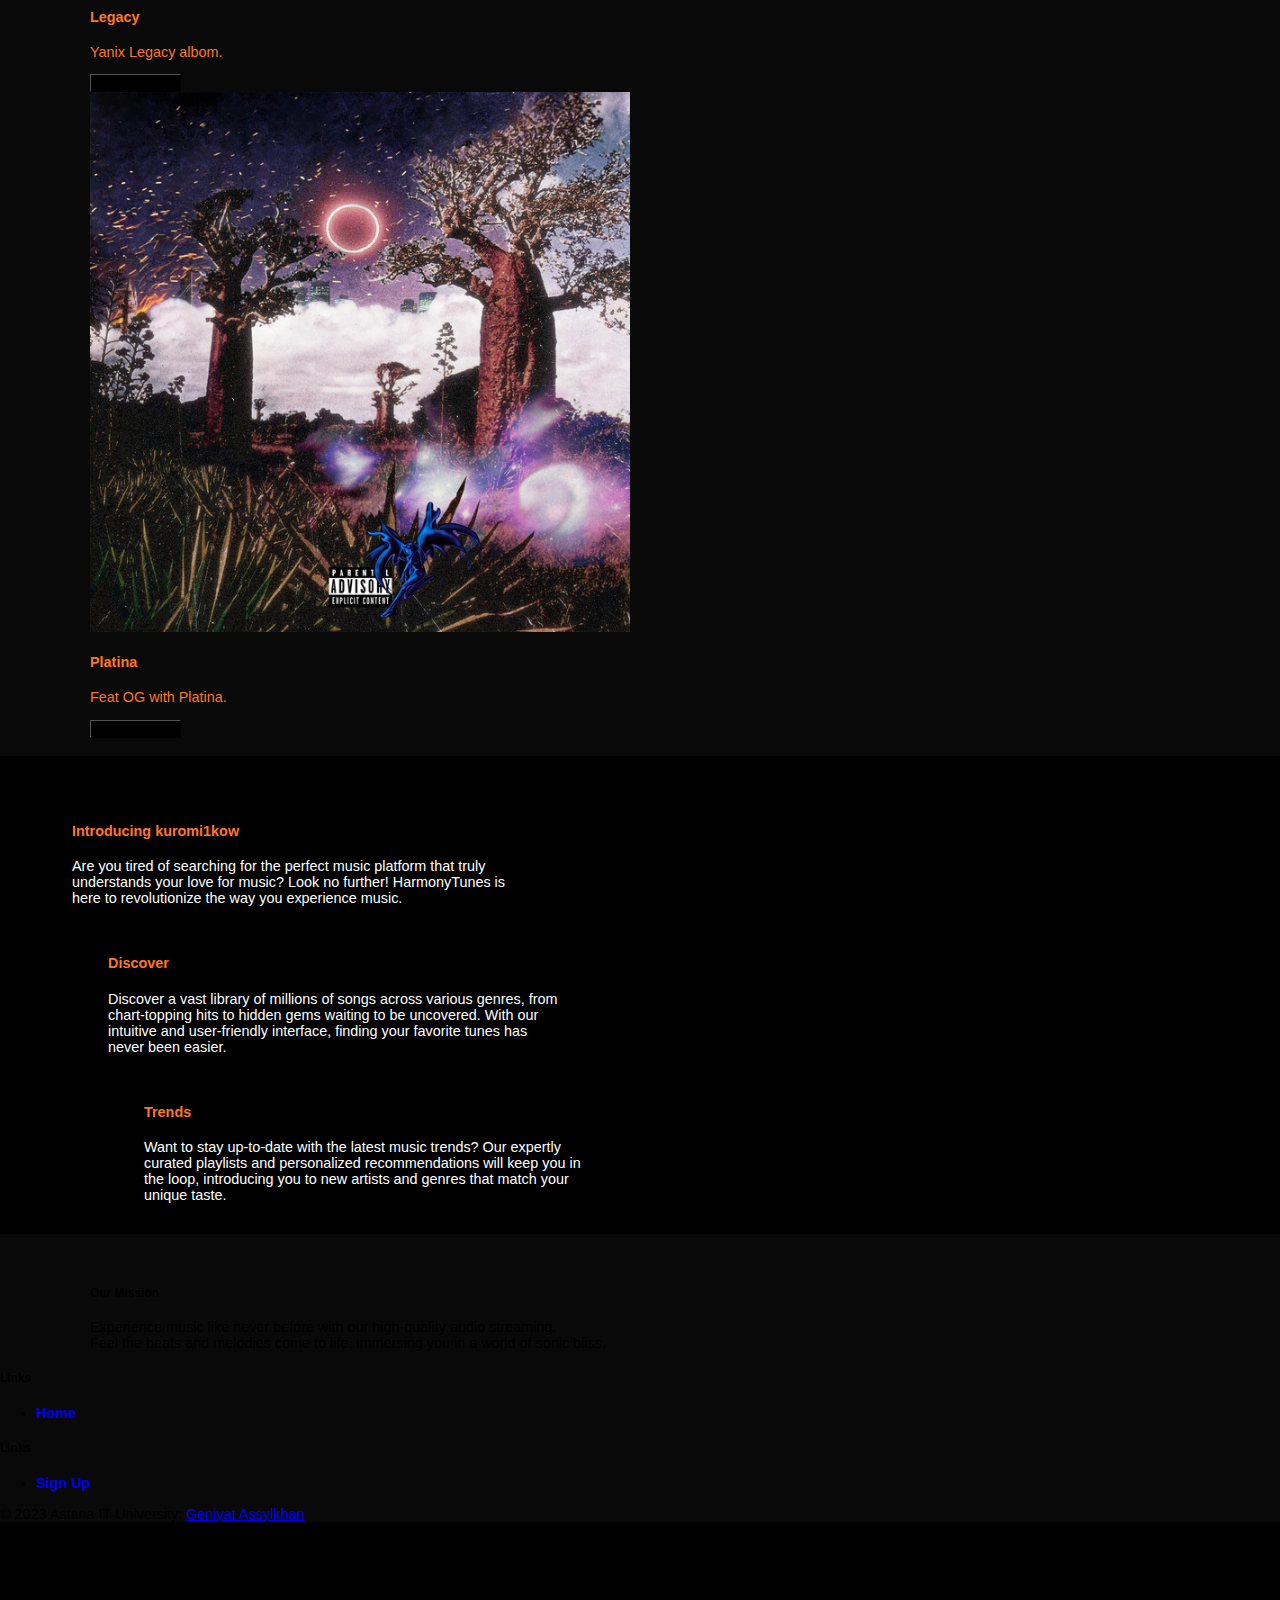
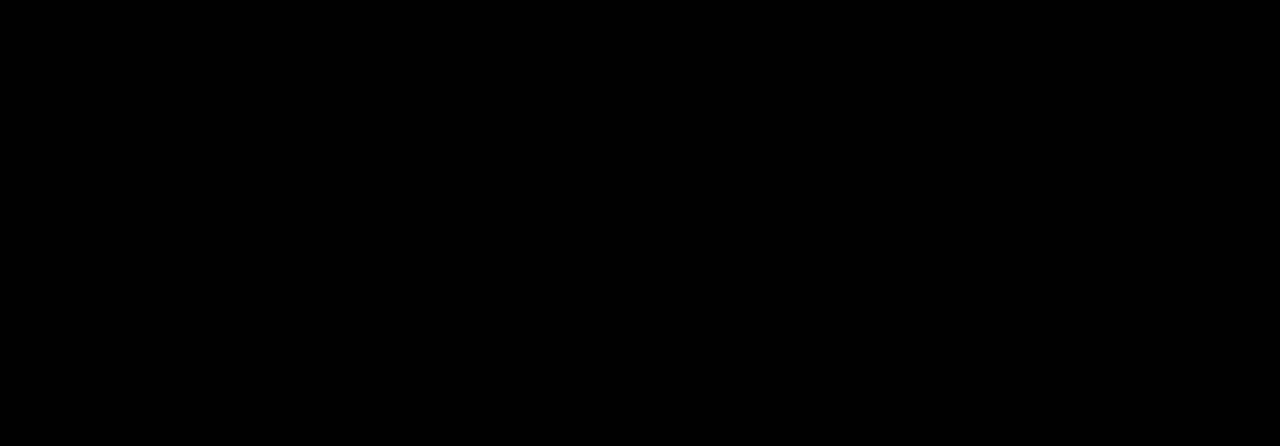
==== commit 64857ac7: "updateSign" ====
--- a/index.html
+++ b/index.html
@@ -59,8 +59,8 @@
       <div class="carousel-inner">
         <div class="carousel-item active">
           <img src="img/ui5.ddf3c43.png" class="d-block backgroundPicture" alt="1">
-          <h1 class="display-2 fw-bold Music_platform">kuromi1kow</h1>
-          <h2 class="display-3 fw-bold SB">Music platform</h2>
+          <h1 class="display-2 fw-bold Music_platform">Unique music platform</h1>
+          <h2 class="display-3 fw-bold SB">kurom1qo</h2>
         </div>
         <div class="carousel-item">
           <img class="gif" src="img/001874-01.gif" alt="">
--- a/index.css
+++ b/index.css
@@ -60,7 +60,7 @@
     text-align: center;
     color: white;
     left: 150px;
-    font-family: "Gill Sans", sans-serif;
+    font-family: Palatino, URW Palladio L, serif;
   }
   
   .SB {
@@ -69,7 +69,7 @@
     text-align: center;
     color: white;
     left: 150px;
-    font-family: "Gill Sans", sans-serif;
+    font-family:Palatino, URW Palladio L, serif;
   }
 
 
@@ -84,7 +84,7 @@
     text-align: center;
     color: white;
     left: 150px;
-    font-family: "Gill Sans", sans-serif;
+    font-family: Palatino, URW Palladio L, serif;
   }
   
   .SB2 {
@@ -93,7 +93,7 @@
     text-align: center;
     color: white ;
     left: 150px;
-    font-family: "Gill Sans", sans-serif;
+    font-family:Palatino, URW Palladio L, serif;
   }
 
   .main {
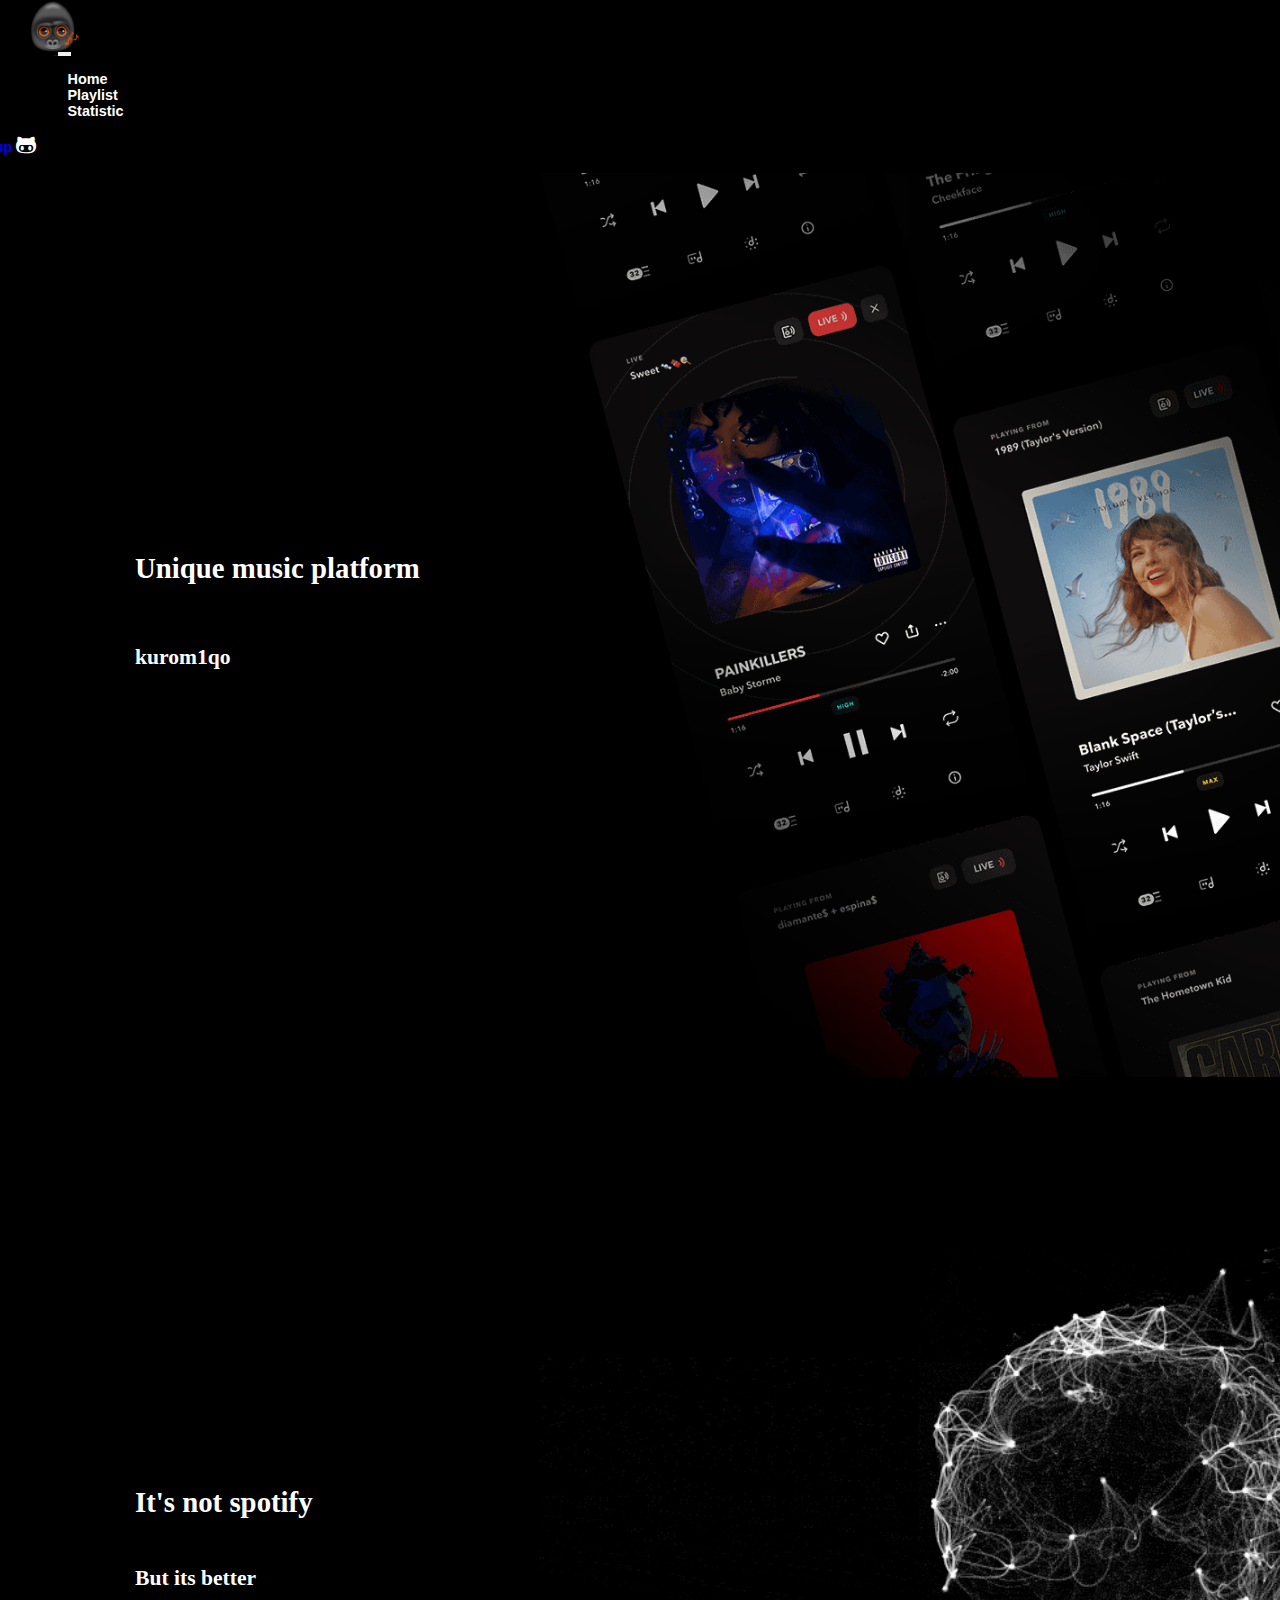
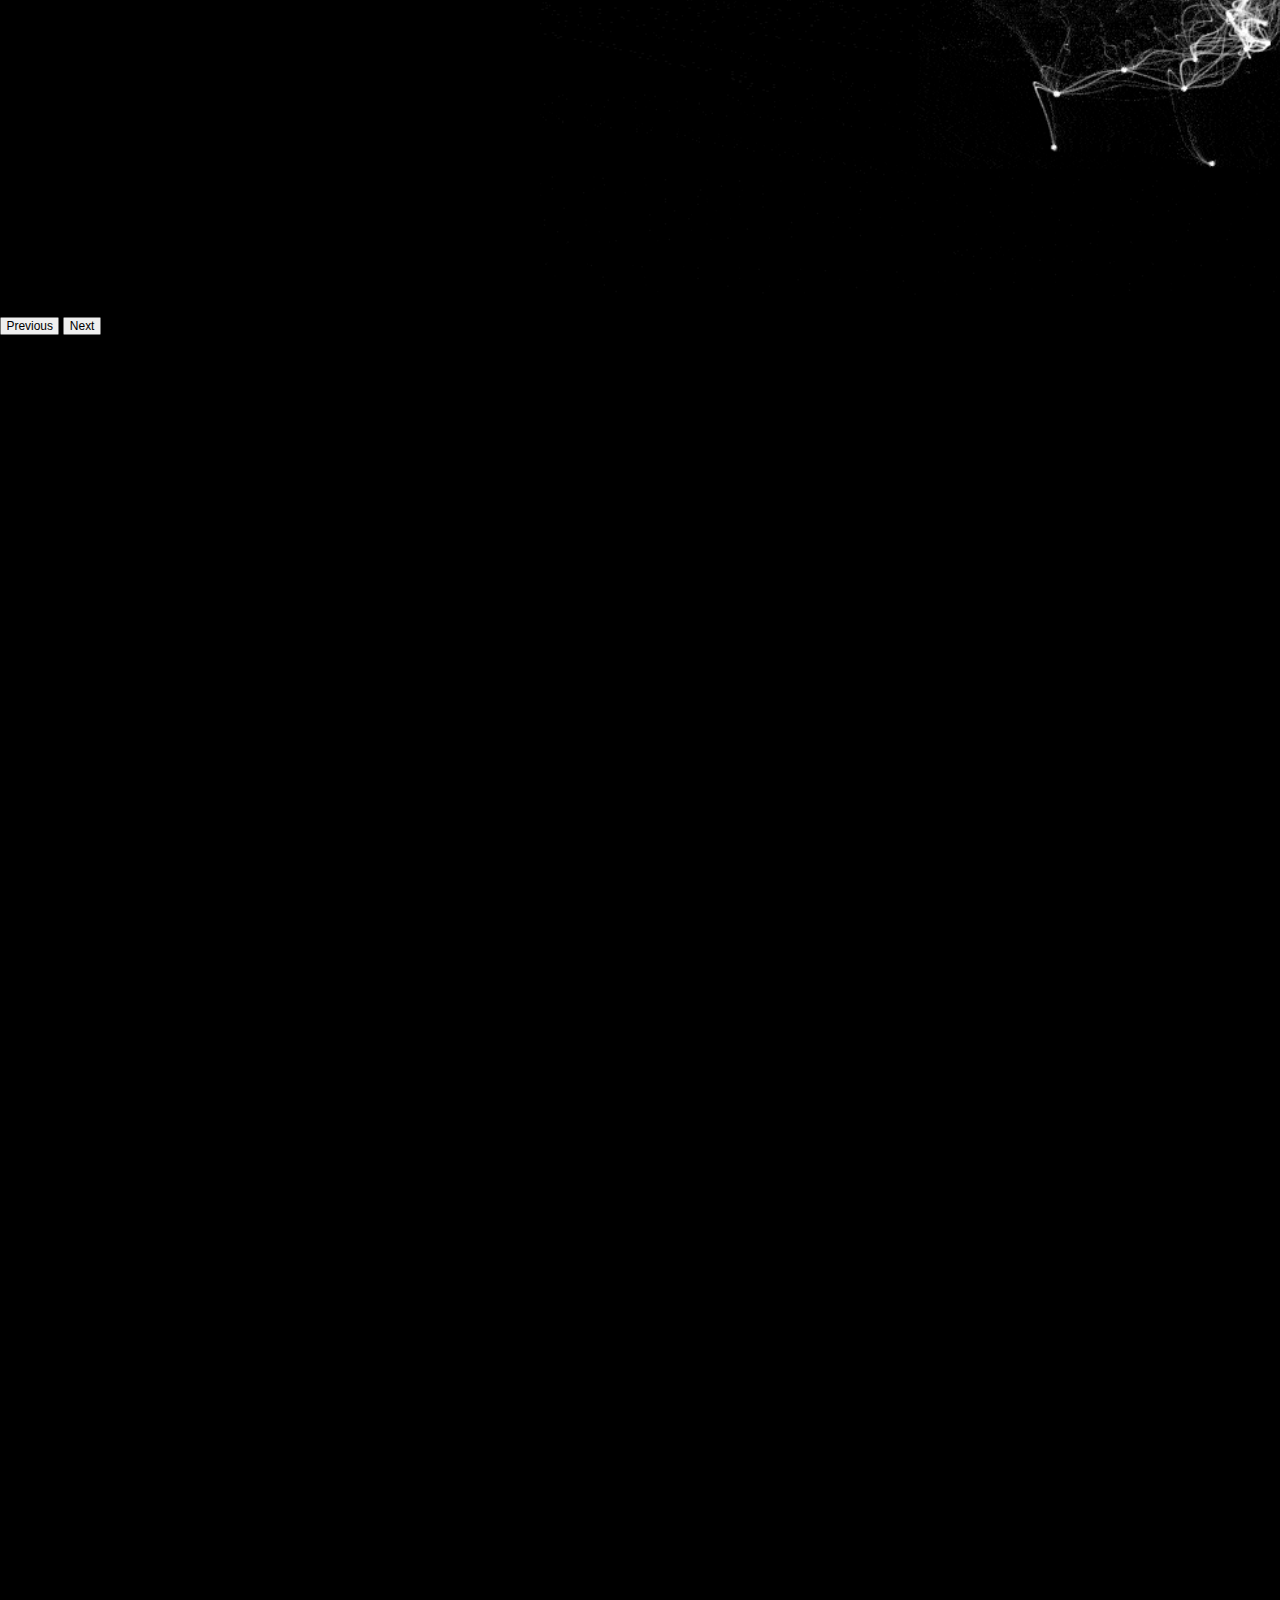
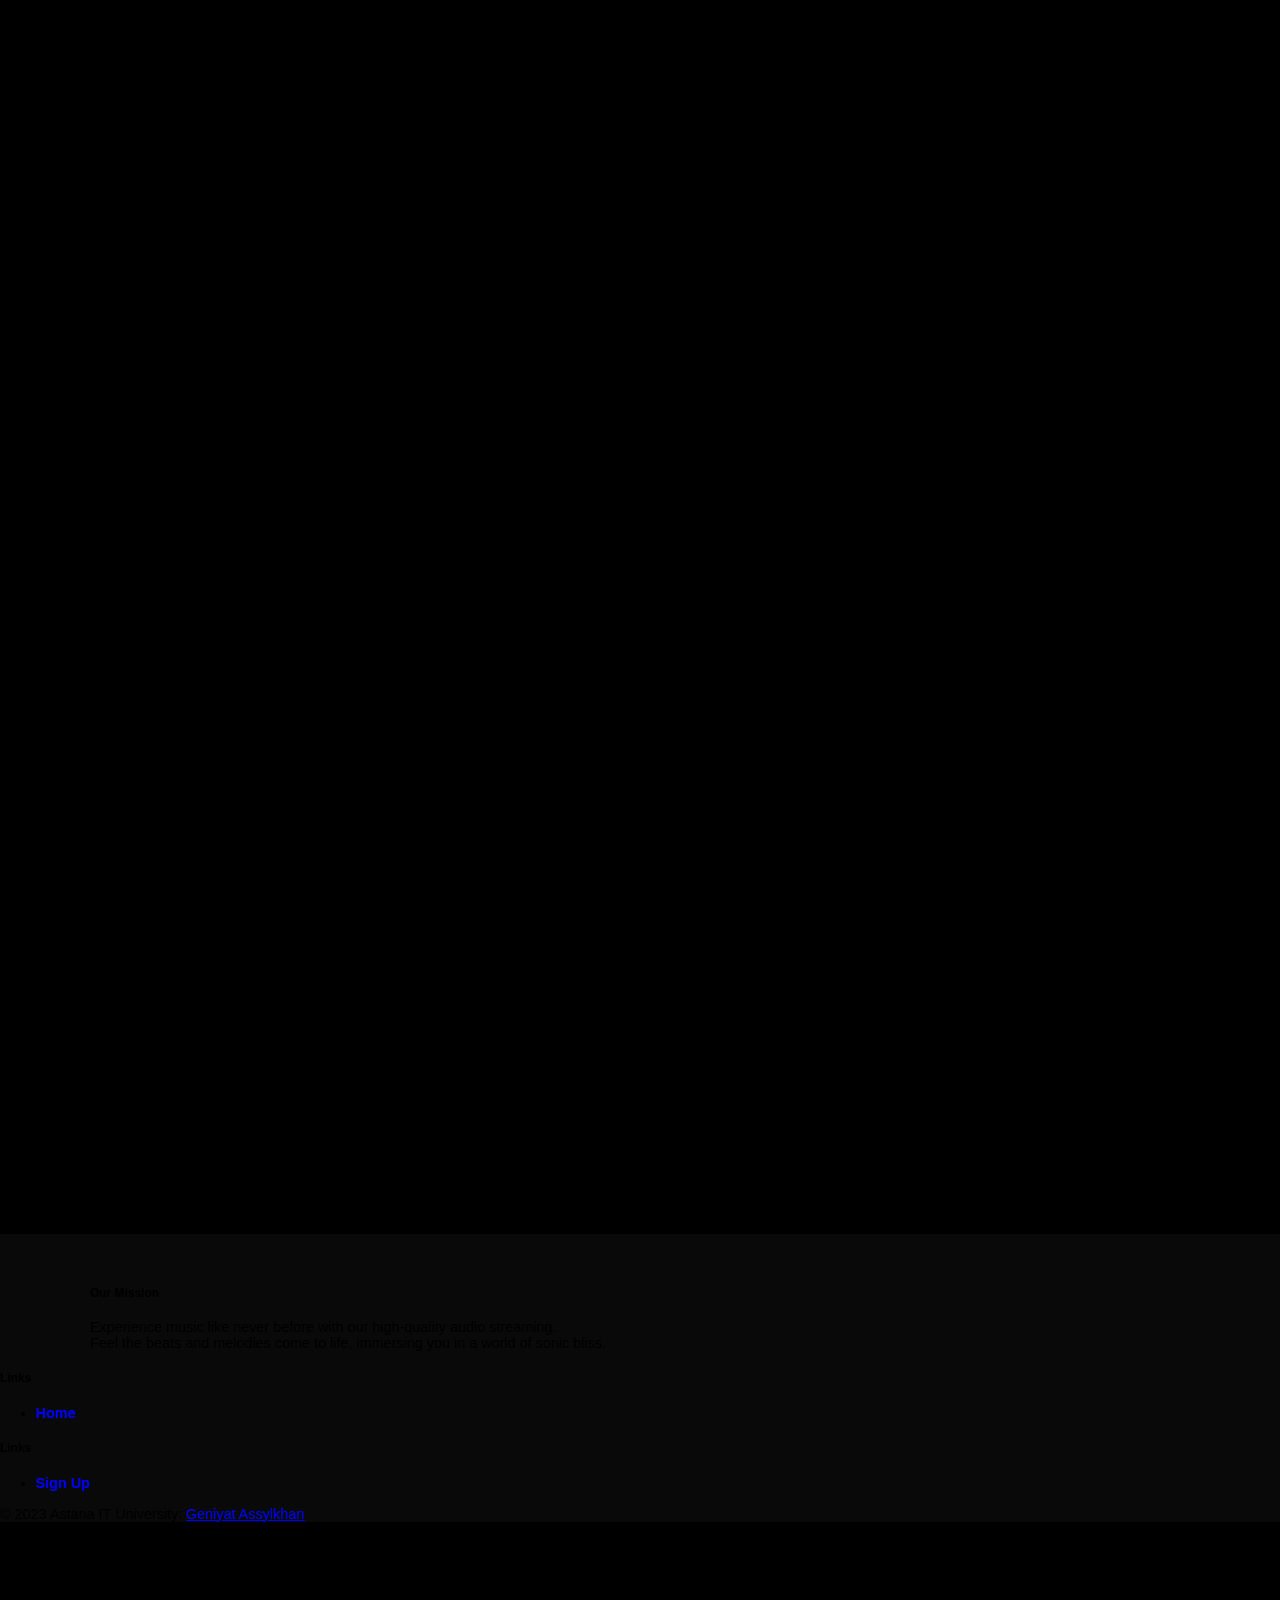
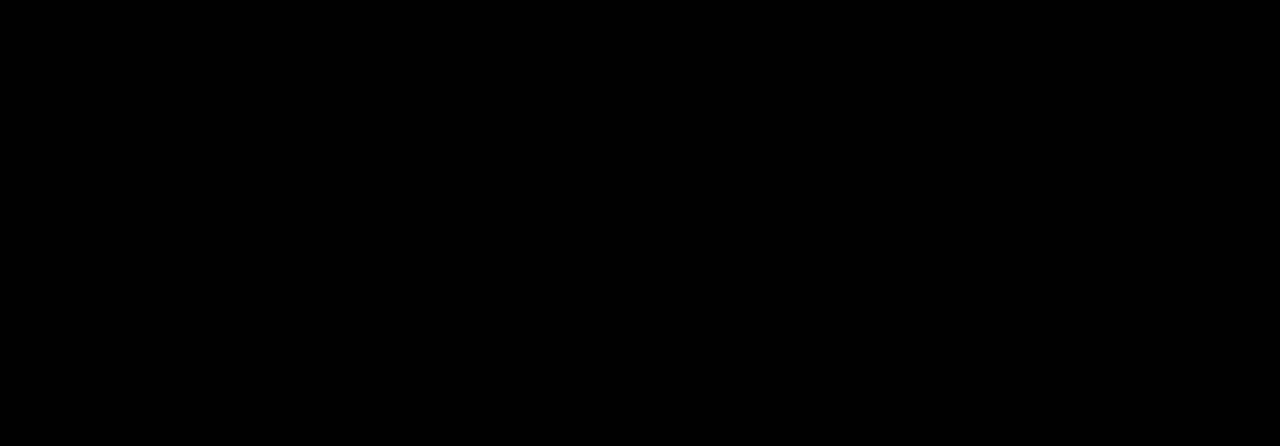
==== commit 57d72e5f: "animation" ====
--- a/index.html
+++ b/index.html
@@ -211,7 +211,9 @@
   ></script>
   <script src="index.js"></script>
   <script src="https://cdn.jsdelivr.net/npm/jquery@3.6.0/dist/jquery.min.js"></script>
-  <script>
+  
+  
+  <script> //jquery
     $(document).ready(function() {
       $('#OG, #PH, #ST').hover(
         function() {
@@ -222,5 +224,27 @@
         }
       );
     });
+
+    $(document).ready(function() {
+  function elementInView(elem) {
+    var docViewTop = $(window).scrollTop();
+    var docViewBottom = docViewTop + $(window).height();
+    var elemTop = $(elem).offset().top;
+    return elemTop <= docViewBottom;
+  }
+
+
+  $('.main, .footer').css('opacity', '0');
+  $(window).on('scroll', function() {
+  
+    if (elementInView('.main')) {
+      $('.main').animate({ opacity: 1 }, 1000);
+    }
+    if (elementInView('.footer')) {
+      $('.footer').animate({ opacity: 1 }, 1000);
+    }
+  });
+});
+
   </script>
 </html>
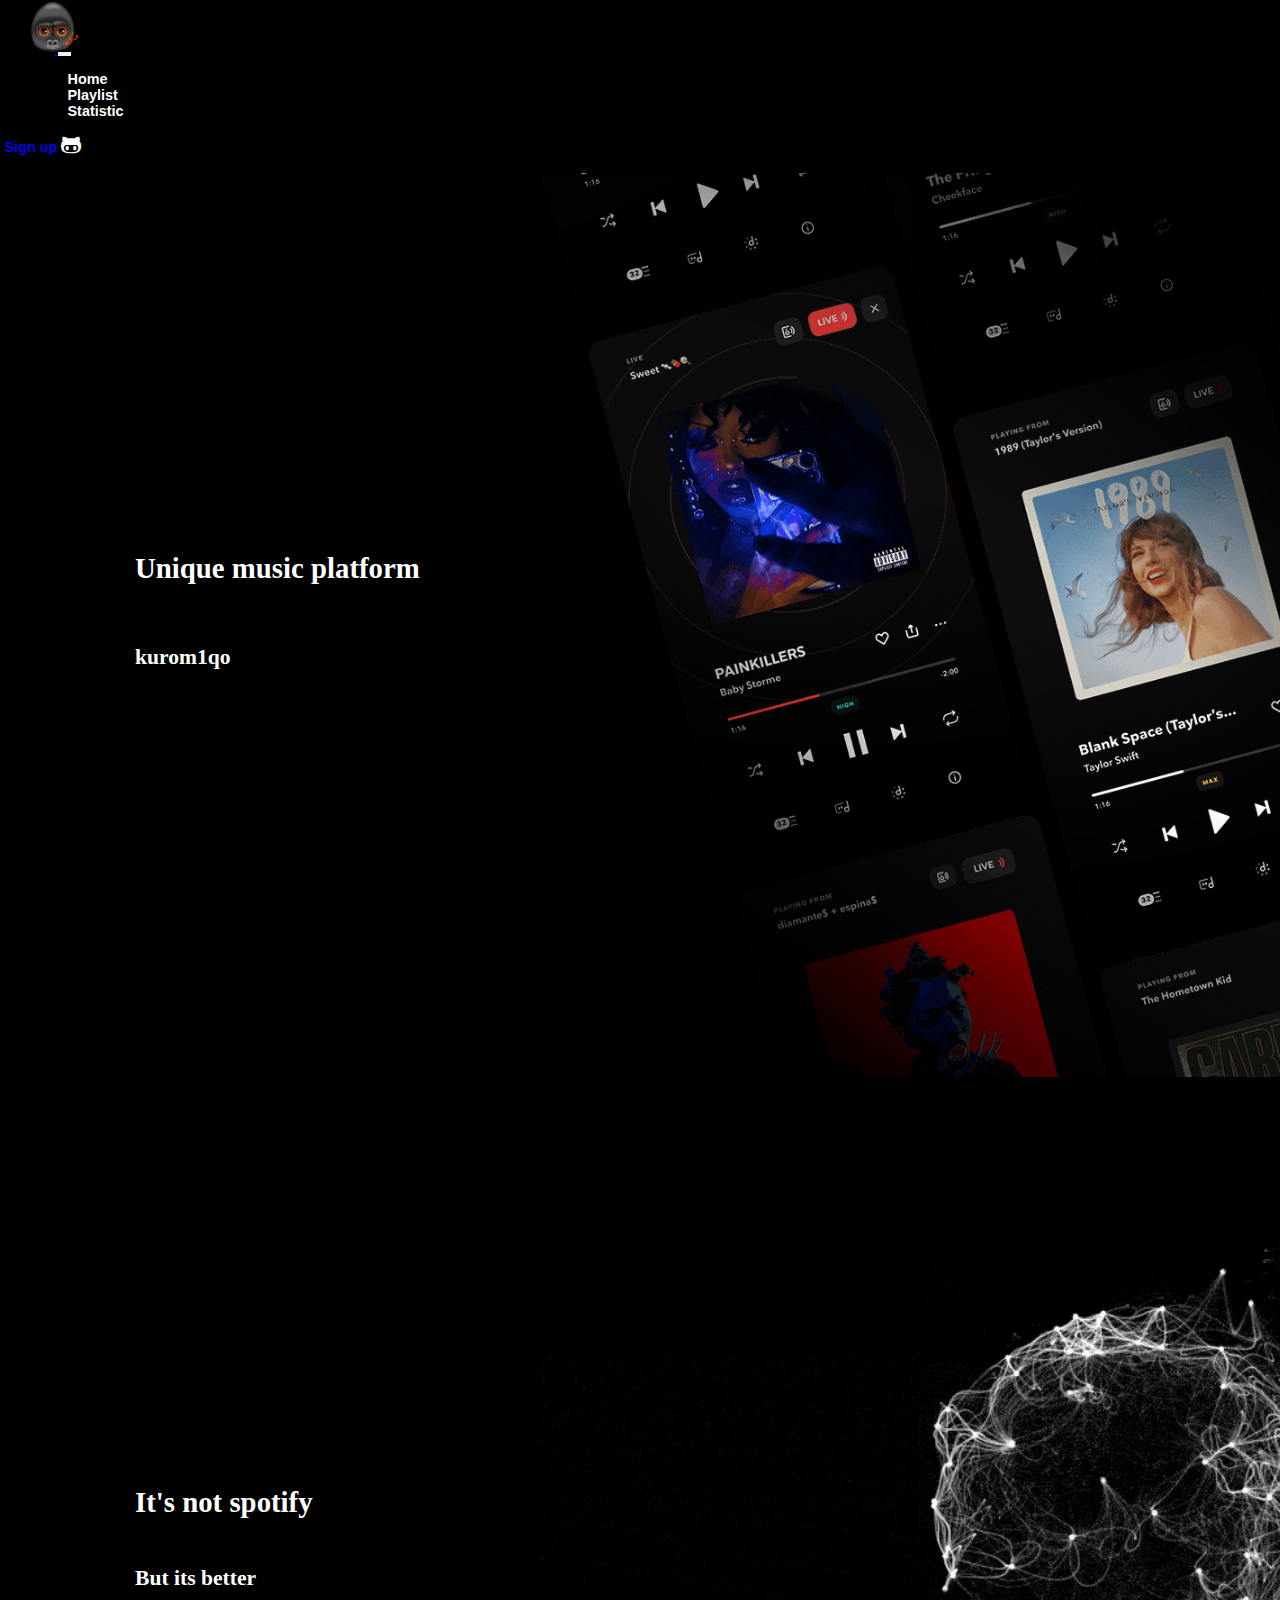
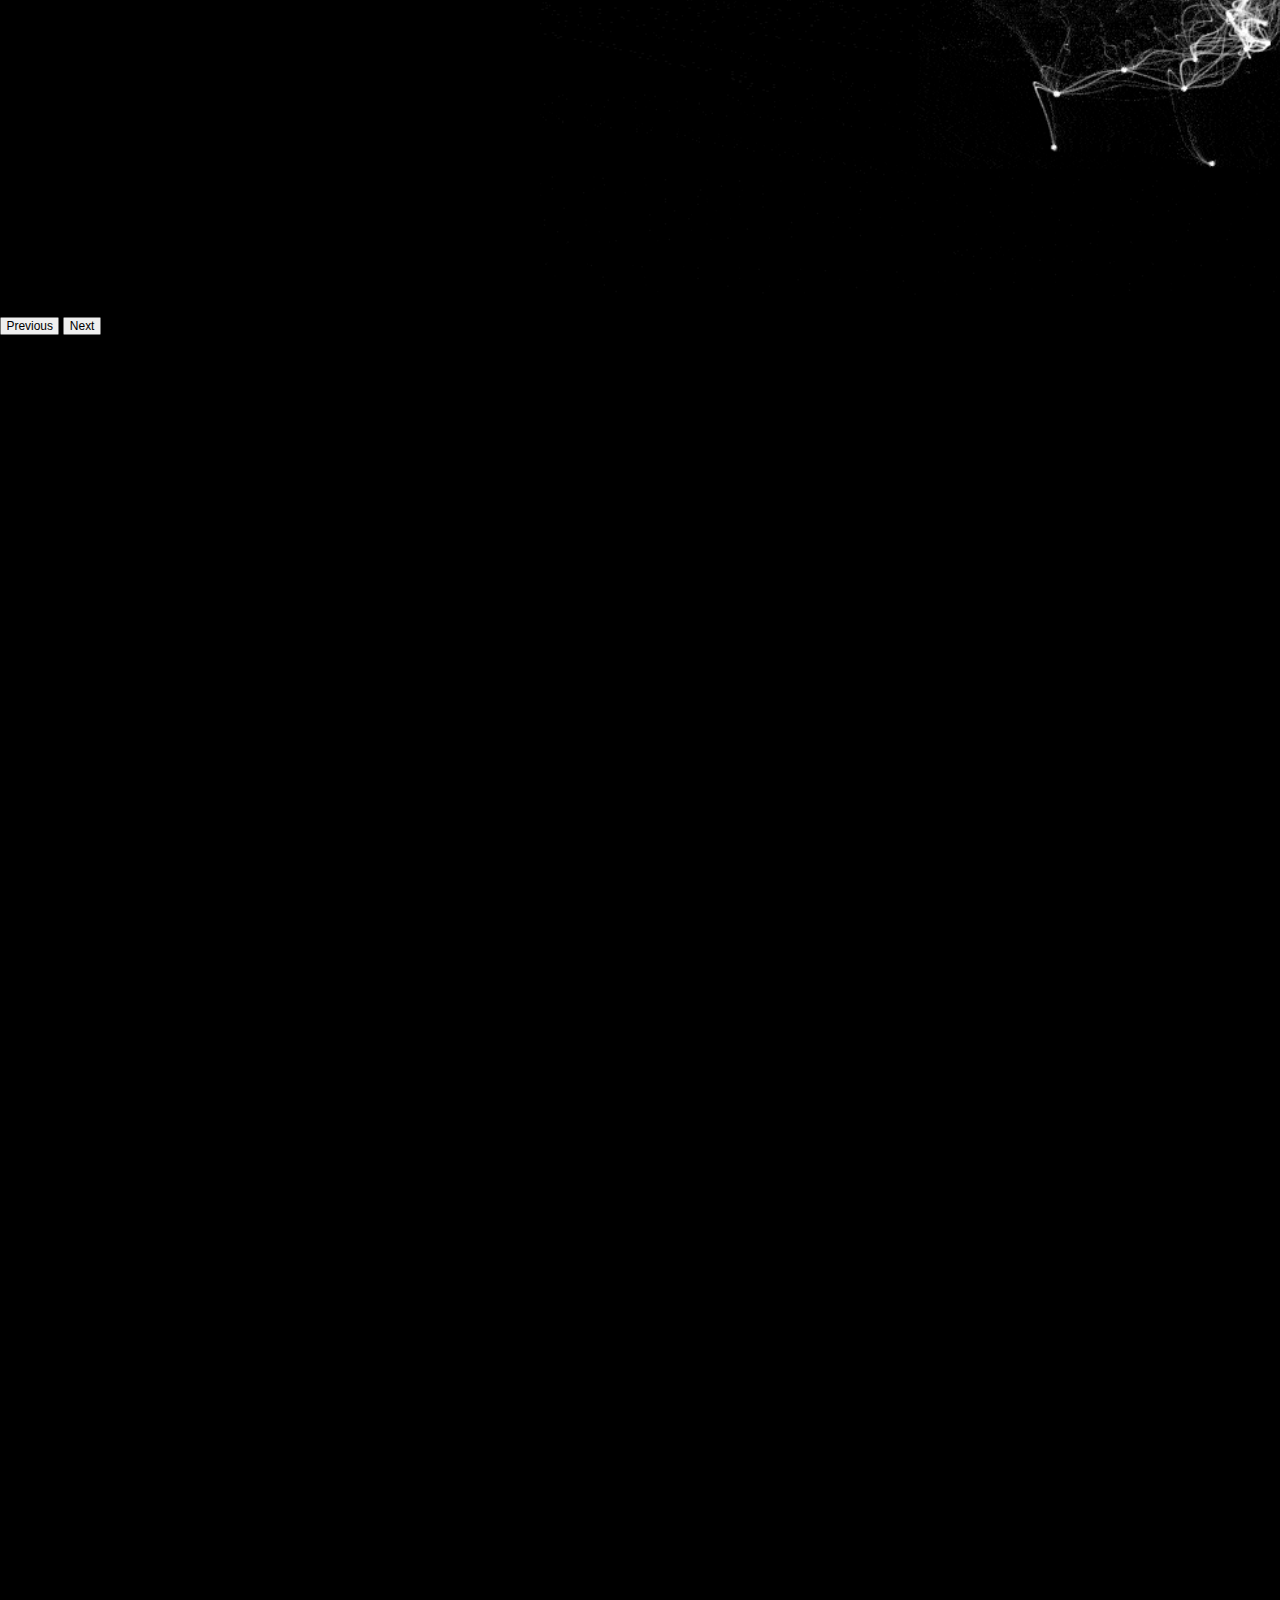
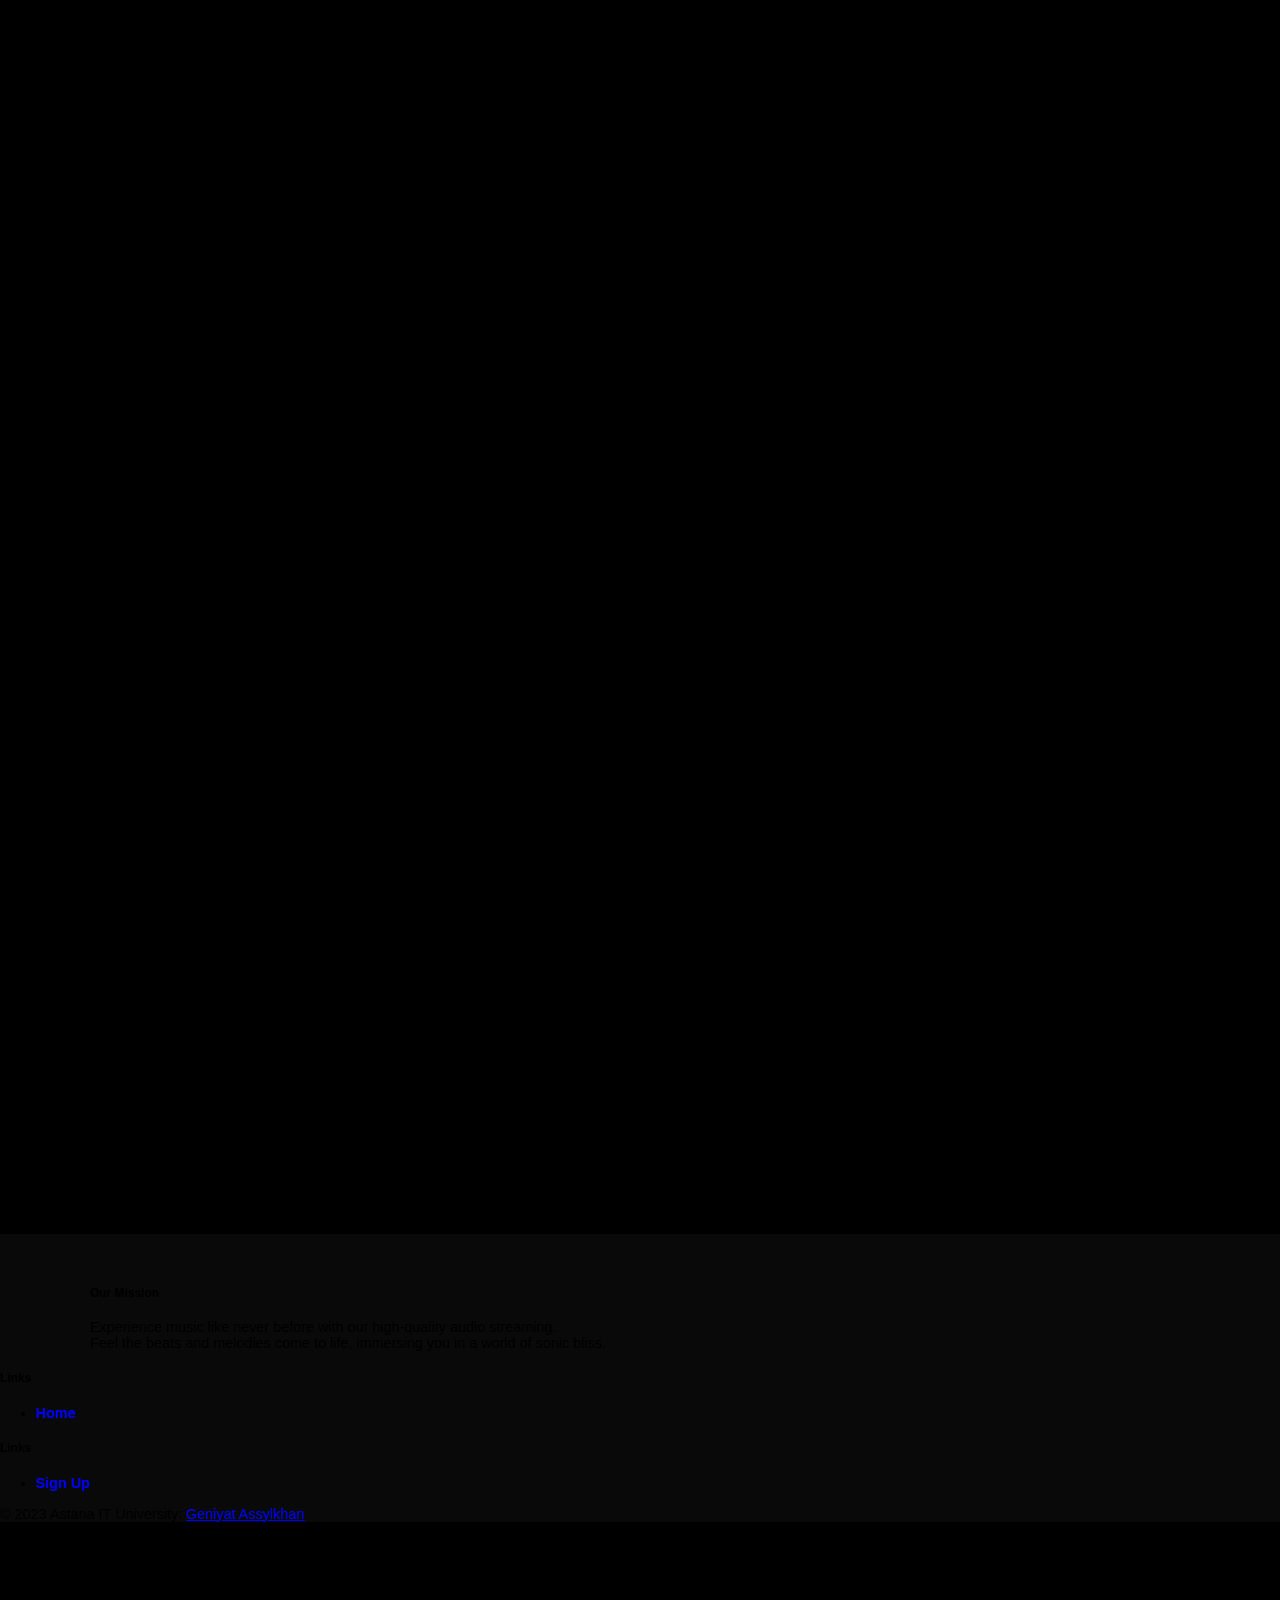
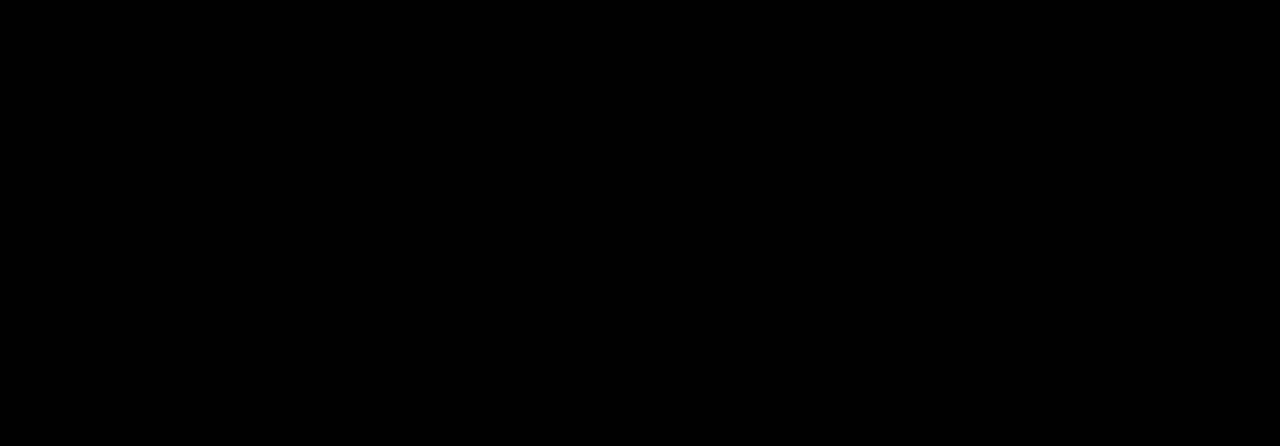
==== commit 6ca261e6: "newElements" ====
--- a/index.html
+++ b/index.html
@@ -20,6 +20,7 @@
       href="https://cdnjs.cloudflare.com/ajax/libs/font-awesome/4.7.0/css/font-awesome.min.css"
     />
     <link rel="stylesheet" href="index.css">
+    <meta name="viewport" content="width=device-width, initial-scale=1.0">
   </head>
   <div id="start"> </div>
   <body>
@@ -85,8 +86,10 @@
         <div class="container-fluid">
           <div class="row">
             <div  class="col-md-4">
+              <a href="playlist.html">
                 <div class="card1" style="width: 30rem;">
                     <img class="card-img-top" id="rio" src="img/80538dc.jpg" alt="Card image cap">
+                    </a>
                     <div class="card-body">
                       <h4 class="card-title alboms_name" >Rio</h4>
                       <p class="card-text alboms_script" id="PH">Buda solo.</p>   
@@ -96,8 +99,10 @@
                   </div>
             </div>
             <div class="col-md-4">
+              <a href="playlist.html">
                 <div class="card1" style="width: 30rem;">
                     <img class="card-img-top" id="second" src="img/second.jpg" alt="Card image cap">
+                  </a>
                     <div class="card-body">
                       <h4 class="card-title alboms_name">Legacy</h4>
                       <p class="card-text alboms_script" id="ST">Yanix Legacy albom.</p>
@@ -106,14 +111,17 @@
                   </div>
             </div>
             <div class="col-md-4">
+              <a href="playlist.html">
                 <div class="card1" style="width: 30rem;">
-                    <img class="card-img-top" src="img/платина-platina-and-og-buda-сладких-снов-Cover-Art.jpg" alt="Card image cap">
-                    <div class="card-body">
-                      <h4 class="card-title alboms_name">Platina</h4>
-                      <p class="card-text alboms_script" id="OG">Feat OG with Platina.</p>
-                      <button  class="btn btn-primary"style="background-color: black;" id="third" onclick="changeImage3()">Change albom</button>
-                    </div>
+                  <img class="card-img-top" id="th" src="img/платина-platina-and-og-buda-сладких-снов-Cover-Art.jpg" alt="Card image cap">
+                </a>
+                  <div class="card-body">
+                    <h4 class="card-title alboms_name">Platina</h4>
+                    <p class="card-text alboms_script" id="OG">Feat OG with Platina.</p>
+                    <button class="btn btn-primary" style="background-color: black;" id="th" onclick="changeImage3()">Change album</button>
                   </div>
+                </div>
+            </div>
             </div>
           </div>
         </div>
@@ -153,7 +161,7 @@
           </div>
           <br />
             </div>
-          </div>
+        
         </div>
       </footer>
       
@@ -198,6 +206,7 @@
         </div>
       </footer>
     </div>
+  </div>
   </body>
   <script
     src="https://cdn.jsdelivr.net/npm/@popperjs/core@2.11.8/dist/umd/popper.min.js"
--- a/index.css
+++ b/index.css
@@ -1,148 +1,148 @@
 body {
-    zoom: 90%;
-    font-family:sans-serif;
-    margin: 0;
-    padding: 0;
-   background-color:black
-  }
- .navbar{
-    position:static;
- }
-  .navbar-brand .logo {
-    width: 60px;
-    height: auto;
-    position: relative;
-    left: 30px
-  }
-  .navbar-nav .nav-item::after {
-    content: "\00a0";
-  }
-  .navbar-nav .nav-link1,
-  .navbar-nav .nav-link2,
-  .navbar-nav .nav-link3 {
-    font-weight: bold;
-    color: white;
-    font-family: "Gill Sans", sans-serif;
-    text-decoration: none;
-    margin: 10px;
-    position: relative;
-    left: 25px;
-  }
-  .navbar-nav .nav-link1:hover,
-  .navbar-nav .nav-link2:hover,
-  .navbar-nav .nav-link3:hover {
-    color: orange;
-  }
-  .navbar-text{
-    font-weight: bold;
-    color: white;
-    font-family: "Gill Sans", sans-serif;
-    text-decoration: none;
-    position: relative;
-    right: 50px;
-    margin: 5px;
-  }
-  .navbar-text:hover{
-    color:orange
-  }
-  .carousel-item {
-    display: block;
-    position: relative;
-    padding: 20px 0px;
-  }
-  .backgroundPicture{
-    position: relative;
-    left: 600px;
-  }
-  .Music_platform {
-    position: absolute;
-    top: 40%;
-    text-align: center;
-    color: white;
-    left: 150px;
-    font-family: Palatino, URW Palladio L, serif;
-  }
-  
-  .SB {
-    position: absolute;
-    top: 50%;
-    text-align: center;
-    color: white;
-    left: 150px;
-    font-family:Palatino, URW Palladio L, serif;
-  }
+  zoom: 90%;
+  font-family: sans-serif;
+  margin: 0;
+  padding: 0;
+  background-color: black;
+}
+.navbar {
+  position: static;
+}
+.navbar-brand .logo {
+  width: 60px;
+  height: auto;
+  position: relative;
+  left: 30px;
+}
+.navbar-nav .nav-item::after {
+  content: "\00a0";
+}
+.navbar-nav .nav-link1,
+.navbar-nav .nav-link2,
+.navbar-nav .nav-link3 {
+  font-weight: bold;
+  color: white;
+  font-family: "Gill Sans", sans-serif;
+  text-decoration: none;
+  margin: 10px;
+  position: relative;
+  left: 25px;
+}
+.navbar-nav .nav-link1:hover,
+.navbar-nav .nav-link2:hover,
+.navbar-nav .nav-link3:hover {
+  color: orange;
+}
+.navbar-text {
+  font-weight: bold;
+  color: white;
+  font-family: "Gill Sans", sans-serif;
+  text-decoration: none;
+  position: relative;
+  right: 50px;
+  margin: 5px;
+  left: 0px;
+}
+.navbar-text:hover {
+  color: orange;
+}
+.carousel-item {
+  display: block;
+  position: relative;
+  padding: 20px 0px;
+}
+.backgroundPicture {
+  position: relative;
+  left: 600px;
+}
+.Music_platform {
+  position: absolute;
+  top: 40%;
+  text-align: center;
+  color: white;
+  left: 150px;
+  font-family: Palatino, URW Palladio L, serif;
+}
 
+.SB {
+  position: absolute;
+  top: 50%;
+  text-align: center;
+  color: white;
+  left: 150px;
+  font-family: Palatino, URW Palladio L, serif;
+}
 
-  .gif{
-    position: relative;
-    left: 600px;
-    width: 1300px;
-  }
-  .Music_platform1 {
-    position: absolute;
-    top: 45%;
-    text-align: center;
-    color: white;
-    left: 150px;
-    font-family: Palatino, URW Palladio L, serif;
-  }
-  
-  .SB2 {
-    position: absolute;
-    top: 55%;
-    text-align: center;
-    color: white ;
-    left: 150px;
-    font-family:Palatino, URW Palladio L, serif;
-  }
+.gif {
+  position: relative;
+  left: 600px;
+  width: 1300px;
+}
+.Music_platform1 {
+  position: absolute;
+  top: 45%;
+  text-align: center;
+  color: white;
+  left: 150px;
+  font-family: Palatino, URW Palladio L, serif;
+}
 
-  .main {
-    background-color: rgb(9,9,10);
-    padding: 20px 0;
-  }
-.col-md-4{
-    width: 500px;
+.SB2 {
+  position: absolute;
+  top: 55%;
+  text-align: center;
+  color: white;
+  left: 150px;
+  font-family: Palatino, URW Palladio L, serif;
 }
-.card1{
-    position:relative; 
-    left: 100px;
+
+.main {
+  background-color: rgb(9, 9, 10);
+  padding: 20px 0;
 }
-.alboms_name{
-    font-family: "Gill Sans", sans-serif;
-    color: rgb(255,118,41) ;
-    font-weight:bolderr;
+.col-md-4 {
+  width: 500px;
 }
-.alboms_script{
-    font-family: "Gill Sans", sans-serif;
-    color: rgb(255,118,41) ;
-    font-weight:bolderr;
+.card1 {
+  position: relative;
+  left: 100px;
 }
-.first{
-    position: relative;
-    left: 80px;
-    color: rgb(255,118,41) ;
+.alboms_name {
+  font-family: "Gill Sans", sans-serif;
+  color: rgb(255, 118, 41);
+  font-weight: bolderr;
 }
-.second{
-    position: relative;
-    left: 120px;
-    color: rgb(255,118,41) ;
+.alboms_script {
+  font-family: "Gill Sans", sans-serif;
+  color: rgb(255, 118, 41);
+  font-weight: bolderr;
 }
-.third{
-    position: relative;
-    left: 160px;
-    color: rgb(255,118,41) ;
+.first {
+  position: relative;
+  left: 80px;
+  color: rgb(255, 118, 41);
+}
+.second {
+  position: relative;
+  left: 120px;
+  color: rgb(255, 118, 41);
+}
+.third {
+  position: relative;
+  left: 160px;
+  color: rgb(255, 118, 41);
 }
 .footer_name {
-    font-weight: bold;
-    text-decoration: none;
-  }
-  .footer_name2 {
-    font-weight: bold;
-    text-decoration: none;
-    top: 20px;
-    display: relative;
-  }
-  .footer_name:hover,
-  .footer_name2:hover {
-    color: orangered;
-  }+  font-weight: bold;
+  text-decoration: none;
+}
+.footer_name2 {
+  font-weight: bold;
+  text-decoration: none;
+  top: 20px;
+  display: relative;
+}
+.footer_name:hover,
+.footer_name2:hover {
+  color: orangered;
+}
